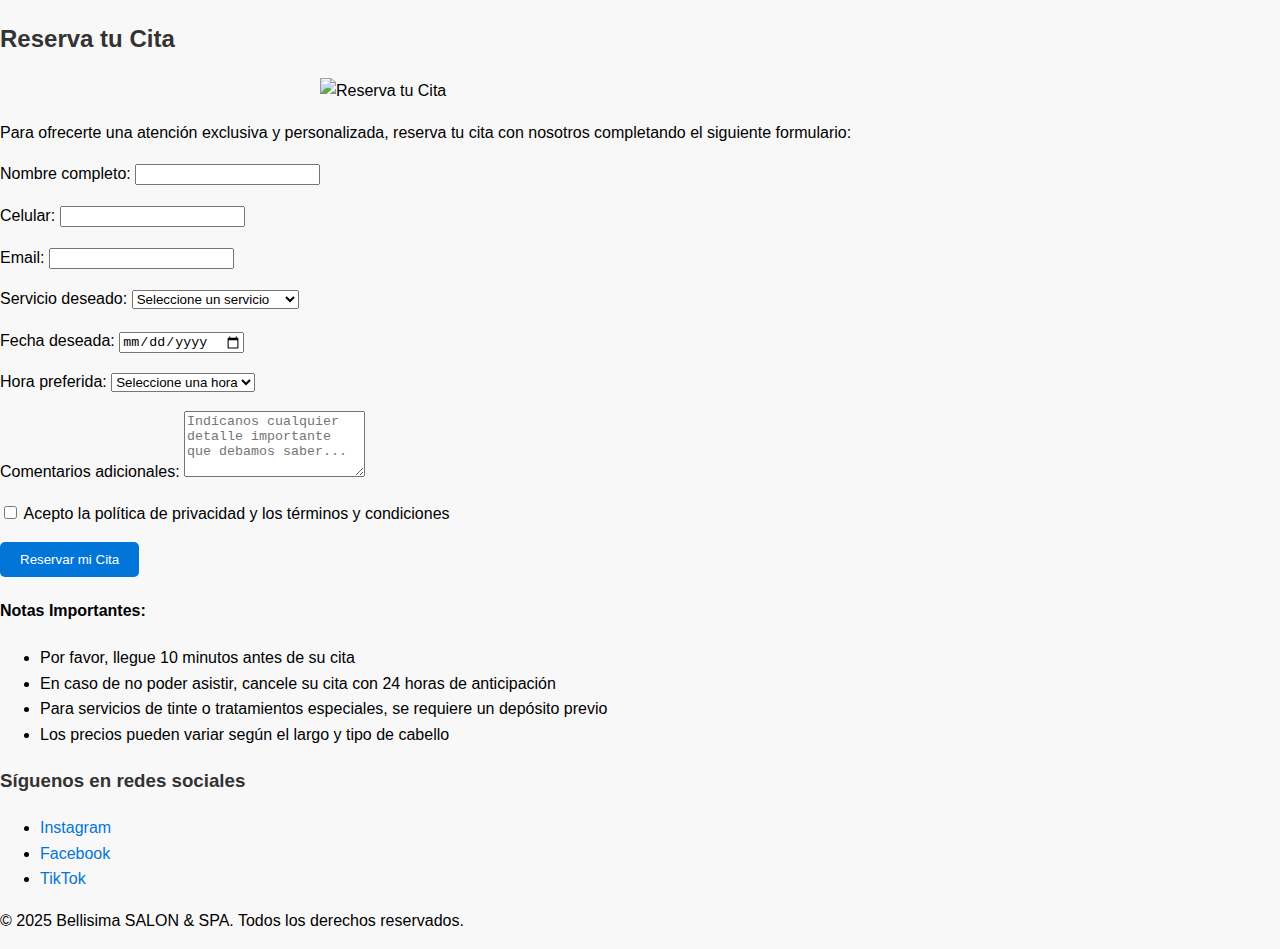
==== citas.html @ 860e4c77 "Ajustes" ====
<!DOCTYPE html>
<html lang="es">
<head>
    <meta charset="UTF-8">
    <meta name="viewport" content="width=device-width, initial-scale=1.0">
    <title>Reserva tu Cita - Bellisima SALON & SPA</title>
    <link rel="stylesheet" href="styles/style.css">
</head>
<body>
    <button onclick="topFunction()" id="topButton">&#8679; Volver al inicio</button>
    <h2>Reserva tu Cita</h2>

    <img src="/images/reservar_detalle.jpg" alt="Reserva tu Cita">
    <p>Para ofrecerte una atención exclusiva y personalizada, reserva tu cita con nosotros completando el siguiente formulario:</p>
    <form>
        <p>
            <label for="nombre">Nombre completo:</label>
            <input type="text" id="nombre" name="nombre" required>
        </p>

        <p>
            <label for="telefono">Celular:</label>
            <input type="tel" id="telefono" name="telefono" required>
        </p>

        <p>
            <label for="email">Email:</label>
            <input type="email" id="email" name="email" required>
        </p>
        <p>
            <label for="servicio">Servicio deseado:</label>
            <select id="servicio" name="servicio" required>
                <option value="">Seleccione un servicio</option>
                <optgroup label="Servicios de Peluquería">
                    <option value="corte">Corte de cabello</option>
                    <option value="tinte">Tinte</option>
                    <option value="peinado">Peinado</option>
                    <option value="tratamiento">Tratamiento capilar</option>
                </optgroup>
                <optgroup label="Tratamientos Faciales">
                    <option value="limpieza">Limpieza facial</option>
                    <option value="antiedad">Tratamiento anti-edad</option>
                    <option value="hidratacion">Hidratación</option>
                </optgroup>
                <optgroup label="Servicios de Belleza">
                    <option value="manicure">Manicure</option>
                    <option value="pedicure">Pedicure</option>
                    <option value="maquillaje">Maquillaje</option>
                    <option value="depilacion">Depilación</option>
                </optgroup>
                <optgroup label="Paquetes Especiales">
                    <option value="dia-spa">Día de Spa</option>
                    <option value="novia">Paquete Novia</option>
                </optgroup>
            </select>
        </p>

        <p>
            <label for="fecha">Fecha deseada:</label>
            <input type="date" id="fecha" name="fecha" required>
        </p>

        <p>
            <label for="hora">Hora preferida:</label>
            <select id="hora" name="hora" required>
                <option value="">Seleccione una hora</option>
                <option value="09:00">09:00</option>
                <option value="10:00">10:00</option>
                <option value="11:00">11:00</option>
                <option value="12:00">12:00</option>
                <option value="13:00">13:00</option>
                <option value="14:00">14:00</option>
                <option value="15:00">15:00</option>
                <option value="16:00">16:00</option>
                <option value="17:00">17:00</option>
                <option value="18:00">18:00</option>
                <option value="19:00">19:00</option>
            </select>
        </p>

        <p>
            <label for="mensaje">Comentarios adicionales:</label>
            <textarea id="mensaje" name="mensaje" rows="4" placeholder="Indícanos cualquier detalle importante que debamos saber...""></textarea>
        </p>

        <p>
            <input type="checkbox" id="acepto" name="acepto" required>
            <label for="acepto">Acepto la política de privacidad y los términos y condiciones</label>
        </p>

        <p>
            <button type="submit">Reservar mi Cita</button>
        </p>
    </form>

    <article class="notas-importantes">
        <h4>Notas Importantes:</h4>
        <ul>
            <li>Por favor, llegue 10 minutos antes de su cita</li>
            <li>En caso de no poder asistir, cancele su cita con 24 horas de anticipación</li>
            <li>Para servicios de tinte o tratamientos especiales, se requiere un depósito previo</li>
            <li>Los precios pueden variar según el largo y tipo de cabello</li>
        </ul>
    </article>
    <footer>
        <h3>Síguenos en redes sociales</h3>
        <ul>
            <li><a href="#">Instagram</a></li>
            <li><a href="#">Facebook</a></li>
            <li><a href="#">TikTok</a></li>
        </ul>
        <p>&copy; 2025 Bellisima SALON & SPA. Todos los derechos reservados.</p>
    </footer>

    <script>
        // Función para volver al inicio
        var topButton = document.getElementById("topButton");

        window.onscroll = function() {scrollFunction()};

        function scrollFunction() {
            if (document.body.scrollTop > 500 || document.documentElement.scrollTop > 500) {
                topButton.style.display = "block";
            } else {
                topButton.style.display = "none";
            }
        }

        function topFunction() {
            document.body.scrollTop = 0;
            document.documentElement.scrollTop = 0;
        }
    </script>
</body>
</html>
---- styles/style.css ----
/* Estilos básicos */
body {
    font-family: Arial, sans-serif;
    line-height: 1.6;
    margin: 0;
    padding: 0;
    background: #f8f8f8;
}

h1, h2, h3 {
    color: #333;
}

a {
    color: #0275d8;
    text-decoration: none;
}

a:hover {
    text-decoration: underline;
}

nav ul {
    list-style: none;
    padding: 0;
    margin: 0;
    display: flex;
    justify-content: space-around;
    background: #333;
    color: #fff;
}

nav ul li {
    padding: 10px;
}

nav ul li a {
    color: #fff;
}

/* Estilos para las secciones */
section {
    padding: 20px;
    margin: 20px 0;
    background: #fff;
    border-radius: 8px;
}

/* Estilos para las imágenes */
section img {
    width: 100%;
    height: auto;
    border-radius: 8px;
    display: block;
    margin-left: auto;
    margin-right: auto;
}

/* Estilos para botones */
button {
    background: #0275d8;
    color: #fff;
    border: none;
    padding: 10px 20px;
    border-radius: 5px;
    cursor: pointer;
}

button:hover {
    background: #025aa5;
}

/* Botón para volver al inicio */
#topButton {
    display: none;
    position: fixed;
    bottom: 30px;
    right: 30px;
    z-index: 99;
    font-size: 18px;
    border: none;
    outline: none;
    background-color: #333;
    color: white;
    cursor: pointer;
    padding: 15px;
    border-radius: 4px;
}

.carousel img {
    max-width: 800px; 
    width: 100%;
    height: auto;
    display: block;
    margin-left: auto;
    margin-right: auto;
}


img {
    max-width: 50%;
    height: auto;
    height: auto;
    display: block;
    margin-left: auto;
    margin-right: auto;
}


/* Responsivo */
@media (max-width: 768px) {
    nav ul {
        flex-direction: column;
        text-align: center;
    }

    section {
        padding: 10px;
    }

    .img-pequena {
        width: 100%; 
        max-width: 300px; 
        height: auto;
        display: block;
        margin-left: auto;
        margin-right: auto;
    }    
    .img-mediana {
        width: 100%; 
        max-width: 500px; 
        height: auto;
        display: block;
        margin-left: auto;
        margin-right: auto;
    }
    
    .img-grande {
        width: 100%; 
        max-width: 800px; 
        display: block;
        margin-left: auto;
        margin-right: auto;
    }
    
}
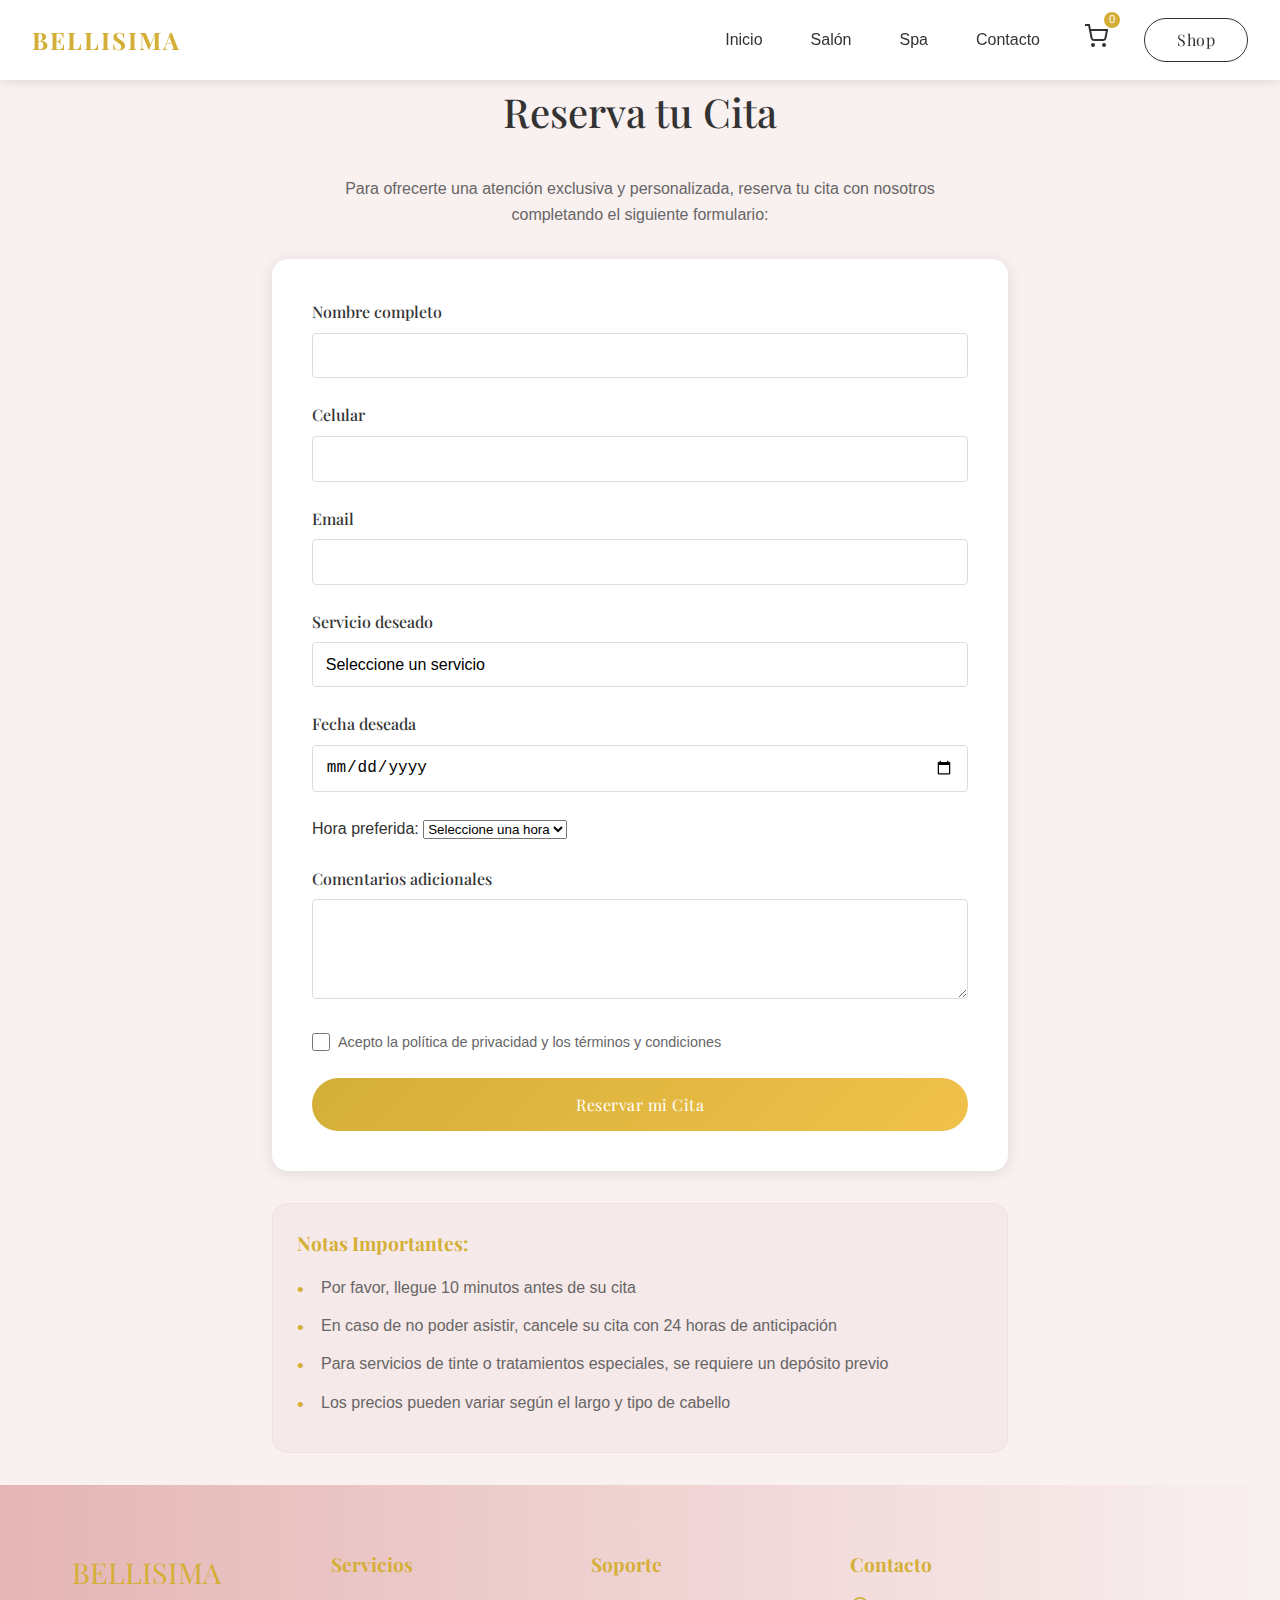
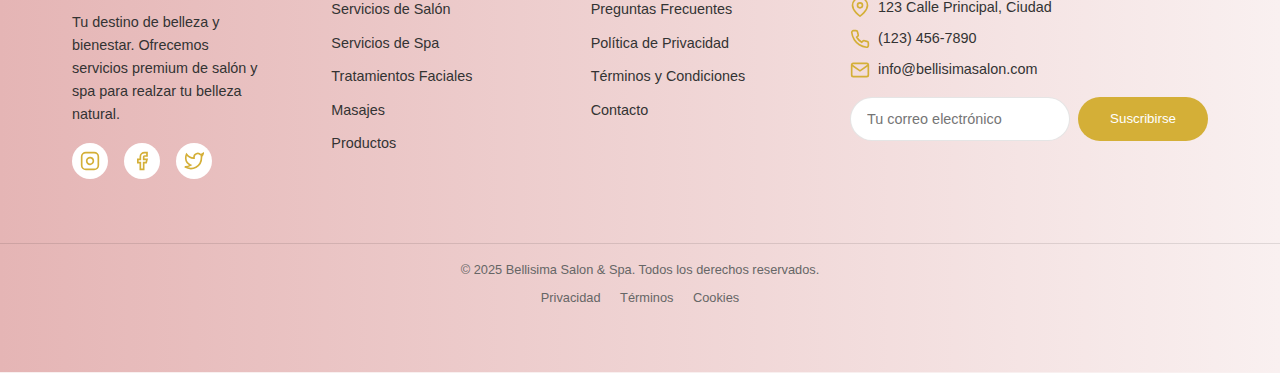
==== commit b354c00f: "Actualizacion y Estilos" ====
--- a/citas.html
+++ b/citas.html
@@ -1,135 +1,319 @@
 <!DOCTYPE html>
 <html lang="es">
 <head>
+    <!-- Meta tags básicos -->
     <meta charset="UTF-8">
     <meta name="viewport" content="width=device-width, initial-scale=1.0">
+    <meta name="description" content="Bellisima Salon & Spa - Reserva tu cita para servicios de belleza y spa">
+    <meta name="keywords" content="reserva cita, salon belleza, spa, peluquería, tratamientos">
+    <meta name="author" content="Bellisima Salon & Spa">
+    
     <title>Reserva tu Cita - Bellisima SALON & SPA</title>
-    <link rel="stylesheet" href="styles/style.css">
+    
+    <!-- Precargar fuentes -->
+    <link rel="preconnect" href="https://fonts.googleapis.com">
+    <link rel="preconnect" href="https://fonts.gstatic.com" crossorigin>
+    <link href="https://fonts.googleapis.com/css2?family=Playfair+Display:wght@400;500;700&display=swap" rel="stylesheet">
+    
+    <!-- Favicon -->
+    <link rel="icon" type="image/png" sizes="32x32" href="../assets/images/favicon-32x32.png">
+    <link rel="icon" type="image/png" sizes="16x16" href="../assets/images/favicon-16x16.png">
+    
+    <!-- Estilos CSS en orden de especificidad -->
+    <link rel="stylesheet" href="../css/main.css">
+    <link rel="stylesheet" href="../css/components/navigation.css">
+    <link rel="stylesheet" href="../css/components/buttons.css">
+    <link rel="stylesheet" href="../css/components/cards.css">
+    <link rel="stylesheet" href="../css/components/footer.css">
+    <link rel="stylesheet" href="../css/pages/citas.css">
+    
+    <!-- Open Graph tags -->
+    <meta property="og:title" content="Reserva tu Cita - Bellisima SALON & SPA">
+    <meta property="og:description" content="Agenda tu cita en nuestro salón y spa">
+    <meta property="og:image" content="../assets/images/og-image.jpg">
+    <meta property="og:url" content="https://bellisimasalon.com/citas">
 </head>
+
 <body>
-    <button onclick="topFunction()" id="topButton">&#8679; Volver al inicio</button>
-    <h2>Reserva tu Cita</h2>
-
-    <img src="/images/reservar_detalle.jpg" alt="Reserva tu Cita">
-    <p>Para ofrecerte una atención exclusiva y personalizada, reserva tu cita con nosotros completando el siguiente formulario:</p>
-    <form>
-        <p>
-            <label for="nombre">Nombre completo:</label>
-            <input type="text" id="nombre" name="nombre" required>
+    <!-- Header y Navegación -->
+    <header>
+        <nav aria-label="Navegación principal">
+            <a href="/" class="logo" aria-label="Bellisima - Ir al inicio">BELLISIMA</a>
+            
+            <!-- Navegación Desktop -->
+            <div class="desktop-nav">
+                <div class="nav-links">
+                    <a href="inicio.html" aria-current="page">Inicio</a>
+                    <a href="salon.html">Salón</a>
+                    <a href="spa.html">Spa</a>
+                    <a href="contacto.html">Contacto</a>
+                </div>
+                
+                <!-- Carrito -->
+                <div class="cart-icon" role="button" aria-label="Carrito de compras">
+                    <svg width="24" height="24" viewBox="0 0 24 24" fill="none" stroke="currentColor" stroke-width="2" aria-hidden="true">
+                        <path d="M9 20a1 1 0 1 0 0 2 1 1 0 0 0 0-2zM20 20a1 1 0 1 0 0 2 1 1 0 0 0 0-2z"></path>
+                        <path d="M1 1h4l2.68 13.39a2 2 0 0 0 2 1.61h9.72a2 2 0 0 0 2-1.61L23 6H6"></path>
+                    </svg>
+                    <span class="cart-badge" aria-label="Cantidad de items en el carrito">0</span>
+                </div>
+                <a href="#" class="shop-button">Shop</a>
+            </div>
+
+            <!-- Navegación Mobile -->
+            <div class="cart-container">
+                <div class="cart-icon" role="button" aria-label="Carrito de compras móvil">
+                    <svg width="24" height="24" viewBox="0 0 24 24" fill="none" stroke="currentColor" stroke-width="2" aria-hidden="true">
+                        <path d="M9 20a1 1 0 1 0 0 2 1 1 0 0 0 0-2zM20 20a1 1 0 1 0 0 2 1 1 0 0 0 0-2z"></path>
+                        <path d="M1 1h4l2.68 13.39a2 2 0 0 0 2 1.61h9.72a2 2 0 0 0 2-1.61L23 6H6"></path>
+                    </svg>
+                    <span class="cart-badge" aria-label="Cantidad de items en el carrito móvil">0</span>
+                </div>
+                <button class="menu-toggle" aria-label="Abrir menú de navegación">
+                    <svg width="24" height="24" viewBox="0 0 24 24" fill="none" stroke="currentColor" stroke-width="2" aria-hidden="true">
+                        <line x1="3" y1="12" x2="21" y2="12"></line>
+                        <line x1="3" y1="6" x2="21" y2="6"></line>
+                        <line x1="3" y1="18" x2="21" y2="18"></line>
+                    </svg>
+                </button>
+            </div>
+        </nav>
+    </header>
+        <!-- Menú lateral móvil -->
+        <aside class="sidebar" aria-label="Menú móvil">
+            <div class="sidebar-header">
+                <a href="/" class="logo" aria-label="Bellisima - Ir al inicio">BELLISIMA</a>
+                <button class="close-button" aria-label="Cerrar menú">×</button>
+            </div>
+            <div class="sidebar-links">
+                <a href="inicio.html" class="active">Inicio</a>
+                <a href="salon.html">Salón</a>
+                <a href="spa.html">Spa</a>
+                <a href="contacto.html">Contacto</a>
+                <a href="#" class="shop-button">Shop</a>
+            </div>
+            <div class="legal-links">
+                <a href="#" rel="nofollow">Términos y condiciones</a>
+                <a href="#" rel="nofollow">Política de privacidad</a>
+            </div>
+        </aside>
+    
+        <!-- Overlay para menú móvil -->
+        <div class="overlay" aria-hidden="true"></div>
+    
+        <!-- Main Content -->
+
+    <div class="container">
+        <h2 class="page-title">Reserva tu Cita</h2>
+        <p class="form-description">
+            Para ofrecerte una atención exclusiva y personalizada, reserva tu cita con nosotros 
+            completando el siguiente formulario:
         </p>
-
-        <p>
-            <label for="telefono">Celular:</label>
-            <input type="tel" id="telefono" name="telefono" required>
-        </p>
-
-        <p>
-            <label for="email">Email:</label>
-            <input type="email" id="email" name="email" required>
-        </p>
-        <p>
-            <label for="servicio">Servicio deseado:</label>
-            <select id="servicio" name="servicio" required>
-                <option value="">Seleccione un servicio</option>
-                <optgroup label="Servicios de Peluquería">
-                    <option value="corte">Corte de cabello</option>
-                    <option value="tinte">Tinte</option>
-                    <option value="peinado">Peinado</option>
-                    <option value="tratamiento">Tratamiento capilar</option>
-                </optgroup>
-                <optgroup label="Tratamientos Faciales">
-                    <option value="limpieza">Limpieza facial</option>
-                    <option value="antiedad">Tratamiento anti-edad</option>
-                    <option value="hidratacion">Hidratación</option>
-                </optgroup>
-                <optgroup label="Servicios de Belleza">
-                    <option value="manicure">Manicure</option>
-                    <option value="pedicure">Pedicure</option>
-                    <option value="maquillaje">Maquillaje</option>
-                    <option value="depilacion">Depilación</option>
-                </optgroup>
-                <optgroup label="Paquetes Especiales">
-                    <option value="dia-spa">Día de Spa</option>
-                    <option value="novia">Paquete Novia</option>
-                </optgroup>
-            </select>
-        </p>
-
-        <p>
-            <label for="fecha">Fecha deseada:</label>
-            <input type="date" id="fecha" name="fecha" required>
-        </p>
-
-        <p>
-            <label for="hora">Hora preferida:</label>
-            <select id="hora" name="hora" required>
-                <option value="">Seleccione una hora</option>
-                <option value="09:00">09:00</option>
-                <option value="10:00">10:00</option>
-                <option value="11:00">11:00</option>
-                <option value="12:00">12:00</option>
-                <option value="13:00">13:00</option>
-                <option value="14:00">14:00</option>
-                <option value="15:00">15:00</option>
-                <option value="16:00">16:00</option>
-                <option value="17:00">17:00</option>
-                <option value="18:00">18:00</option>
-                <option value="19:00">19:00</option>
-            </select>
-        </p>
-
-        <p>
-            <label for="mensaje">Comentarios adicionales:</label>
-            <textarea id="mensaje" name="mensaje" rows="4" placeholder="Indícanos cualquier detalle importante que debamos saber...""></textarea>
-        </p>
-
-        <p>
-            <input type="checkbox" id="acepto" name="acepto" required>
-            <label for="acepto">Acepto la política de privacidad y los términos y condiciones</label>
-        </p>
-
-        <p>
-            <button type="submit">Reservar mi Cita</button>
-        </p>
-    </form>
-
-    <article class="notas-importantes">
-        <h4>Notas Importantes:</h4>
-        <ul>
-            <li>Por favor, llegue 10 minutos antes de su cita</li>
-            <li>En caso de no poder asistir, cancele su cita con 24 horas de anticipación</li>
-            <li>Para servicios de tinte o tratamientos especiales, se requiere un depósito previo</li>
-            <li>Los precios pueden variar según el largo y tipo de cabello</li>
-        </ul>
-    </article>
-    <footer>
-        <h3>Síguenos en redes sociales</h3>
-        <ul>
-            <li><a href="#">Instagram</a></li>
-            <li><a href="#">Facebook</a></li>
-            <li><a href="#">TikTok</a></li>
-        </ul>
-        <p>&copy; 2025 Bellisima SALON & SPA. Todos los derechos reservados.</p>
+        
+        <form class="appointment-form">
+            <div class="form-group">
+                <label class="form-label" for="nombre">Nombre completo</label>
+                <input class="form-input" type="text" id="nombre" name="nombre" required>
+            </div>
+    
+            <div class="form-group">
+                <label class="form-label" for="telefono">Celular</label>
+                <input class="form-input" type="tel" id="telefono" name="telefono" required>
+            </div>
+    
+            <div class="form-group">
+                <label class="form-label" for="email">Email</label>
+                <input class="form-input" type="email" id="email" name="email" required>
+            </div>
+    
+            <div class="form-group">
+                <label class="form-label" for="servicio">Servicio deseado</label>
+                <select class="form-select" id="servicio" name="servicio" required>
+                    <option value="">Seleccione un servicio</option>
+                    <optgroup label="Servicios de Peluquería">
+                        <option value="corte">Corte de cabello</option>
+                        <option value="tinte">Tinte</option>
+                        <option value="peinado">Peinado</option>
+                        <option value="tratamiento">Tratamiento capilar</option>
+                    </optgroup>
+                    <optgroup label="Tratamientos Faciales">
+                        <option value="limpieza">Limpieza facial</option>
+                        <option value="antiedad">Tratamiento anti-edad</option>
+                        <option value="hidratacion">Hidratación</option>
+                    </optgroup>
+                    <optgroup label="Servicios de Belleza">
+                        <option value="manicure">Manicure</option>
+                        <option value="pedicure">Pedicure</option>
+                        <option value="maquillaje">Maquillaje</option>
+                        <option value="depilacion">Depilación</option>
+                    </optgroup>
+                    <optgroup label="Paquetes Especiales">
+                        <option value="dia-spa">Día de Spa</option>
+                        <option value="novia">Paquete Novia</option>
+                    </optgroup>
+                </select>
+            </div>
+
+            <div class="form-group">
+                <label class="form-label" for="fecha">Fecha deseada</label>
+                <input class="form-input" type="date" id="fecha" name="fecha" required>
+            </div>
+
+            <div class="form-group">
+                <label for="hora">Hora preferida:</label>
+                <select id="hora" name="hora" required>
+                    <option value="">Seleccione una hora</option>
+                    <option value="09:00">09:00</option>
+                    <option value="10:00">10:00</option>
+                    <option value="11:00">11:00</option>
+                    <option value="12:00">12:00</option>
+                    <option value="13:00">13:00</option>
+                    <option value="14:00">14:00</option>
+                    <option value="15:00">15:00</option>
+                    <option value="16:00">16:00</option>
+                    <option value="17:00">17:00</option>
+                    <option value="18:00">18:00</option>
+                    <option value="19:00">19:00</option>
+                </select>
+            </div>
+
+            <div class="form-group">
+                <label class="form-label" for="mensaje">Comentarios adicionales</label>
+                <textarea class="form-input form-textarea" id="mensaje" name="mensaje" 
+                          placeholder="Indícanos cualquier detalle importante que debamos saber...">
+                </textarea>
+            </div>
+    
+            <div class="form-group">
+                <label class="checkbox-label">
+                    <input class="form-checkbox" type="checkbox" id="acepto" name="acepto" required>
+                    Acepto la política de privacidad y los términos y condiciones
+                </label>
+            </div>
+    
+            <button type="submit" class="submit-button">Reservar mi Cita</button>
+        </form>
+    
+        <div class="notas-importantes">
+            <h4>Notas Importantes:</h4>
+            <ul>
+                <li>Por favor, llegue 10 minutos antes de su cita</li>
+                <li>En caso de no poder asistir, cancele su cita con 24 horas de anticipación</li>
+                <li>Para servicios de tinte o tratamientos especiales, se requiere un depósito previo</li>
+                <li>Los precios pueden variar según el largo y tipo de cabello</li>
+            </ul>
+        </div>
+    </div>
+    
+
+    <!-- Footer -->
+    <footer class="footer">
+        <div class="footer-container">
+            <!-- Sección de marca -->
+            <div class="footer-brand">
+                <a href="/" class="footer-logo">BELLISIMA</a>
+                <p class="footer-description">
+                    Tu destino de belleza y bienestar. Ofrecemos servicios premium de salón y spa para realzar tu belleza natural.
+                </p>
+                <div class="social-links">
+                    <a href="#" class="social-link" aria-label="Síguenos en Instagram">
+                        <svg width="20" height="20" viewBox="0 0 24 24" fill="none" stroke="currentColor" stroke-width="2">
+                            <rect x="2" y="2" width="20" height="20" rx="5" ry="5"></rect>
+                            <path d="M16 11.37A4 4 0 1 1 12.63 8 4 4 0 0 1 16 11.37z"></path>
+                            <line x1="17.5" y1="6.5" x2="17.51" y2="6.5"></line>
+                        </svg>
+                    </a>
+                    <a href="#" class="social-link" aria-label="Síguenos en Facebook">
+                        <svg width="20" height="20" viewBox="0 0 24 24" fill="none" stroke="currentColor" stroke-width="2">
+                            <path d="M18 2h-3a5 5 0 0 0-5 5v3H7v4h3v8h4v-8h3l1-4h-4V7a1 1 0 0 1 1-1h3z"></path>
+                        </svg>
+                    </a>
+                    <a href="#" class="social-link" aria-label="Síguenos en Twitter">
+                        <svg width="20" height="20" viewBox="0 0 24 24" fill="none" stroke="currentColor" stroke-width="2">
+                            <path d="M23 3a10.9 10.9 0 0 1-3.14 1.53 4.48 4.48 0 0 0-7.86 3v1A10.66 10.66 0 0 1 3 4s-4 9 5 13a11.64 11.64 0 0 1-7 2c9 5 20 0 20-11.5a4.5 4.5 0 0 0-.08-.83A7.72 7.72 0 0 0 23 3z"></path>
+                        </svg>
+                    </a>
+                </div>
+            </div>
+
+            <!-- Sección de servicios -->
+            <div class="footer-section">
+                <h3 class="footer-title">Servicios</h3>
+                <ul class="footer-links">
+                    <li><a href="#">Servicios de Salón</a></li>
+                    <li><a href="#">Servicios de Spa</a></li>
+                    <li><a href="#">Tratamientos Faciales</a></li>
+                    <li><a href="#">Masajes</a></li>
+                    <li><a href="#">Productos</a></li>
+                </ul>
+            </div>
+
+            <!-- Sección de soporte -->
+            <div class="footer-section">
+                <h3 class="footer-title">Soporte</h3>
+                <ul class="footer-links">
+                    <li><a href="#">Preguntas Frecuentes</a></li>
+                    <li><a href="#">Política de Privacidad</a></li>
+                    <li><a href="#">Términos y Condiciones</a></li>
+                    <li><a href="#">Contacto</a></li>
+                </ul>
+            </div>
+
+            <!-- Sección de contacto -->
+            <div class="footer-section">
+                <h3 class="footer-title">Contacto</h3>
+                <ul class="contact-info">
+                    <li>
+                        <svg width="20" height="20" viewBox="0 0 24 24" fill="none" stroke="currentColor" stroke-width="2">
+                            <path d="M21 10c0 7-9 13-9 13s-9-6-9-13a9 9 0 0 1 18 0z"></path>
+                            <circle cx="12" cy="10" r="3"></circle>
+                        </svg>
+                        123 Calle Principal, Ciudad
+                    </li>
+                    <li>
+                        <svg width="20" height="20" viewBox="0 0 24 24" fill="none" stroke="currentColor" stroke-width="2">
+                            <path d="M22 16.92v3a2 2 0 0 1-2.18 2 19.79 19.79 0 0 1-8.63-3.07 19.5 19.5 0 0 1-6-6 19.79 19.79 0 0 1-3.07-8.67A2 2 0 0 1 4.11 2h3a2 2 0 0 1 2 1.72 12.84 12.84 0 0 0 .7 2.81 2 2 0 0 1-.45 2.11L8.09 9.91a16 16 0 0 0 6 6l1.27-1.27a2 2 0 0 1 2.11-.45 12.84 12.84 0 0 0 2.81.7A2 2 0 0 1 22 16.92z"></path>
+                        </svg>
+                        (123) 456-7890
+                    </li>
+                    <li>
+                        <svg width="20" height="20" viewBox="0 0 24 24" fill="none" stroke="currentColor" stroke-width="2">
+                            <path d="M4 4h16c1.1 0 2 .9 2 2v12c0 1.1-.9 2-2 2H4c-1.1 0-2-.9-2-2V6c0-1.1.9-2 2-2z"></path>
+                            <polyline points="22,6 12,13 2,6"></polyline>
+                        </svg>
+                        info@bellisimasalon.com
+                    </li>
+                </ul>
+                
+                <!-- Newsletter -->
+                <div class="newsletter-form">
+                    <input type="email" class="newsletter-input" placeholder="Tu correo electrónico">
+                    <button class="newsletter-button">Suscribirse</button>
+                </div>
+            </div>
+        </div>
+
+        <!-- Footer inferior -->
+        <div class="footer-bottom">
+            <p>&copy; 2025 Bellisima Salon & Spa. Todos los derechos reservados.</p>
+            <div class="footer-bottom-links">
+                <a href="#">Privacidad</a>
+                <a href="#">Términos</a>
+                <a href="#">Cookies</a>
+            </div>
+        </div>
     </footer>
-
+    <!-- Script principal -->
+    <script src="js/main.js" defer></script>
+
+    <!-- Script de Google Analytics (opcional) -->
+    <script async src="https://www.googletagmanager.com/gtag/js?id=G-XXXXXXXXXX"></script>
     <script>
-        // Función para volver al inicio
-        var topButton = document.getElementById("topButton");
-
-        window.onscroll = function() {scrollFunction()};
-
-        function scrollFunction() {
-            if (document.body.scrollTop > 500 || document.documentElement.scrollTop > 500) {
-                topButton.style.display = "block";
-            } else {
-                topButton.style.display = "none";
-            }
-        }
-
-        function topFunction() {
-            document.body.scrollTop = 0;
-            document.documentElement.scrollTop = 0;
-        }
+        window.dataLayer = window.dataLayer || [];
+        function gtag(){dataLayer.push(arguments);}
+        gtag('js', new Date());
+        gtag('config', 'G-XXXXXXXXXX');
     </script>
+
 </body>
-</html>
+</html>--- a/css/main.css
+++ b/css/main.css
@@ -0,0 +1,304 @@
+/* ==========================================================================
+   Variables globales y configuración base
+   ========================================================================== */
+
+/* Define las variables CSS globales */
+:root {
+    /* Paleta de colores basada en el logo */
+    --color-primary: #E5B5B5;    /* Rosa principal */
+    --color-secondary: #D4AF37;  /* Dorado */
+    --color-background: #F9F0F0; /* Fondo rosa suave */
+    --color-text: #333333;       /* Texto principal */
+    --color-text-light: #666666; /* Texto secundario */
+    --color-white: #FFFFFF;      /* Blanco */
+    
+    /* Espaciado */
+    --spacing-xs: 0.25rem; /* Espaciado extra pequeño */
+    --spacing-sm: 0.5rem;  /* Espaciado pequeño */
+    --spacing-md: 1rem;    /* Espaciado medio */
+    --spacing-lg: 2rem;    /* Espaciado grande */
+    --spacing-xl: 4rem;    /* Espaciado extra grande */
+
+    /* Sombras */
+    --shadow-sm: 0 2px 4px rgba(0, 0, 0, 0.1); /* Sombra pequeña */
+    --shadow-md: 0 4px 8px rgba(0, 0, 0, 0.12); /* Sombra media */
+    --shadow-lg: 0 8px 16px rgba(0, 0, 0, 0.15); /* Sombra grande */
+
+    /* Bordes */
+    --border-radius-sm: 4px; /* Radio de borde pequeño */
+    --border-radius-md: 8px; /* Radio de borde medio */
+    --border-radius-lg: 16px; /* Radio de borde grande */
+    --border-radius-full: 9999px; /* Radio de borde circular */
+}
+
+/* Reset y estilos base */
+* {
+    margin: 0; /* Elimina los márgenes por defecto */
+    padding: 0; /* Elimina el padding por defecto */
+    box-sizing: border-box; /* Incluye el padding y el borde en el tamaño del elemento */
+}
+
+html {
+    font-size: 16px; /* Tamaño de fuente base */
+    scroll-behavior: smooth; /* Desplazamiento suave */
+}
+
+body {
+    font-family: 'Playfair Display', serif; /* Fuente principal */
+    color: var(--color-text); /* Color de texto principal */
+    line-height: 1.6; /* Altura de línea */
+    background-color: var(--color-background); /* Color de fondo */
+    overflow-x: hidden; /* Oculta el desbordamiento horizontal */
+}
+
+/* ==========================================================================
+   Componentes de Navegación
+   ========================================================================== */
+
+/* Barra de navegación principal */
+.main-nav {
+    position: fixed; /* Fija la barra de navegación */
+    width: 100%; /* Ancho completo */
+    padding: var(--spacing-md) var(--spacing-lg); /* Espaciado interno */
+    background: rgba(255, 255, 255, 0.95); /* Fondo semi-transparente */
+    backdrop-filter: blur(10px); /* Efecto de desenfoque */
+    z-index: 1000; /* Asegura que esté por encima de otros elementos */
+    transition: transform 0.3s ease; /* Transición suave */
+}
+
+/* Estilos para el logo en la barra de navegación */
+.main-nav .logo {
+    font-size: 1.5rem; /* Tamaño de fuente */
+    font-weight: 700; /* Grosor de la fuente */
+    color: var(--color-secondary); /* Color del texto */
+    text-decoration: none; /* Sin subrayado */
+    letter-spacing: 2px; /* Espaciado entre letras */
+    transition: color 0.3s ease; /* Transición suave */
+}
+
+/* Cambia el color del logo al hacer hover */
+.main-nav .logo:hover {
+    color: var(--color-primary); /* Color rosa al hacer hover */
+}
+
+/* Estilos para los enlaces de navegación */
+.main-nav .nav-links a {
+    color: var(--color-text); /* Color de texto */
+    text-decoration: none; /* Sin subrayado */
+    font-weight: 500; /* Grosor de la fuente */
+    transition: color 0.3s ease; /* Transición suave */
+}
+
+/* Cambia el color de los enlaces al hacer hover */
+.main-nav .nav-links a:hover {
+    color: var(--color-secondary); /* Color dorado al hacer hover */
+}
+
+/* ==========================================================================
+   Componentes de Botones
+   ========================================================================== */
+
+/* Botón de acción principal */
+.action-button {
+    background: linear-gradient(135deg, var(--color-secondary), #F0C14B); /* Fondo con gradiente */
+    color: var(--color-white); /* Color del texto */
+    padding: 0.8rem 2rem; /* Espaciado interno */
+    border-radius: var(--border-radius-full); /* Bordes redondeados */
+    text-decoration: none; /* Sin subrayado */
+    font-weight: 500; /* Grosor de la fuente */
+    transition: transform 0.3s ease, box-shadow 0.3s ease; /* Transición suave */
+    border: none; /* Sin borde */
+    cursor: pointer; /* Cursor de puntero */
+    text-align: center; /* Centra el texto */
+    display: inline-block; /* Hace que el botón sea inline-block */
+}
+
+/* Efecto de levantar el botón al hacer hover */
+.action-button:hover {
+    transform: translateY(-2px); /* Levanta el botón */
+    box-shadow: var(--shadow-md); /* Añade sombra */
+}
+
+/* Botón secundario (shop) */
+.shop-button {
+    border: 1.5px solid var(--color-text); /* Borde */
+    padding: 0.5rem 2rem; /* Espaciado interno */
+    border-radius: var(--border-radius-full); /* Bordes redondeados */
+    text-decoration: none; /* Sin subrayado */
+    color: var(--color-text); /* Color del texto */
+    transition: all 0.3s ease; /* Transición suave */
+}
+
+/* Cambia el fondo y el color del texto al hacer hover */
+.shop-button:hover {
+    background: var(--color-text); /* Fondo oscuro */
+    color: var(--color-white); /* Texto blanco */
+}
+
+/* ==========================================================================
+   Hero Section
+   ========================================================================== */
+
+/* Sección hero con video de fondo */
+.hero {
+    width: 100%; /* Ancho completo */
+    height: 100vh; /* Altura completa de la ventana */
+    position: relative; /* Posición relativa */
+    overflow: hidden; /* Oculta el desbordamiento */
+    background: linear-gradient(
+        rgba(229, 181, 181, 0.3), /* Gradiente con transparencia */
+        rgba(212, 175, 55, 0.3)
+    );
+    display: flex; /* Usar flexbox para centrar */
+    justify-content: center; /* Centrar horizontalmente */
+    align-items: center; /* Centrar verticalmente */
+    text-align: center; /* Centrar el texto */
+}
+/* Video de fondo */
+.hero video {
+    position: absolute; /* Posición absoluta para el video */
+    top: 0;
+    left: 0;
+    width: 100%; /* Ancho completo */
+    height: 100%; /* Altura completa */
+    object-fit: cover; /* Cubrir todo el espacio */
+    z-index: 1; /* Asegurar que el video esté detrás del contenido */
+}
+
+/* Contenido del hero */
+.hero-content {
+    position: relative; /* Posición relativa para el contenido */
+    z-index: 2; /* Asegurar que el contenido esté sobre el video */
+}
+
+.hero-title {
+    color: white; /* Color del texto */
+    font-size: 2.5rem; /* Tamaño del texto */
+    margin-bottom: 20px; /* Espacio debajo del título */
+}
+
+/* Cambia la dirección de los botones a columna */
+.action-buttons {
+    display: flex;
+    flex-direction: column;
+    justify-content: center;
+    gap: 10px;
+}
+
+.action-button {
+    padding: 10px 20px; /* Espaciado interno */
+    background-color: rgba(255, 255, 255, 0.8); /* Fondo semi-transparente */
+    color: #333; /* Color del texto */
+    text-decoration: none; /* Sin subrayado */
+    border-radius: 5px; /* Bordes redondeados */
+    transition: background-color 0.3s ease; /* Transición suave */
+}
+
+.action-button:hover {
+    background-color: rgba(255, 255, 255, 1); /* Fondo más opaco al pasar el mouse */
+}
+/* ==========================================================================
+   Responsive Design
+   ========================================================================== */
+
+/* Ajustes para pantallas pequeñas (menos de 768px) */
+@media (max-width: 768px) {
+    .main-nav {
+        flex-direction: row; /* Dirección horizontal */
+        justify-content: space-between; /* Espacio entre elementos */
+    }
+
+    /* Oculta la navegación desktop en móviles */
+    .desktop-nav {
+        display: none;
+    }
+
+    /* Ajusta la posición del contenido del hero en móviles */
+    .hero-content {
+        right: 5%; /* Posición desde la derecha */
+        left: 5%; /* Posición desde la izquierda */
+    }
+
+    /* Reduce el tamaño del título en móviles */
+    .hero-title {
+        font-size: 2rem;
+    }
+
+    /* Cambia la dirección de los botones a columna en móviles */
+    .action-buttons {
+        display: flex;
+        flex-direction: column; /* Coloca los botones en vertical */
+        gap: 10px; /* Espacio entre botones */
+        margin-bottom: 10px;
+    }
+
+    /* Hace que los botones ocupen el ancho completo en móviles */
+    .action-button {
+        width: px;
+    }
+}
+
+/* ==========================================================================
+   Utilidades
+   ========================================================================== */
+
+/* Clase para ocultar elementos visualmente pero mantenerlos accesibles */
+.visually-hidden {
+    position: absolute; /* Posición absoluta */
+    width: 1px; /* Ancho mínimo */
+    height: 1px; /* Altura mínima */
+    padding: 0; /* Sin padding */
+    margin: -1px; /* Margen negativo */
+    overflow: hidden; /* Oculta el desbordamiento */
+    clip: rect(0, 0, 0, 0); /* Recorta el contenido */
+    border: 0; /* Sin borde */
+}
+
+/* ==========================================================================
+   Layout Base - Estilos compartidos entre páginas
+   ========================================================================== */
+
+/* Reseteo básico */
+* {
+    margin: 0; /* Elimina los márgenes por defecto */
+    padding: 0; /* Elimina el padding por defecto */
+    box-sizing: border-box; /* Incluye el padding y el borde en el tamaño del elemento */
+}
+
+body {
+    font-family: -apple-system, BlinkMacSystemFont, 'Segoe UI', Roboto, Oxygen, Ubuntu, Cantarell, sans-serif; /* Fuente alternativa */
+}
+
+/* Layout principal sin hero */
+.page-wrapper {
+    padding-top: 80px; /* Espaciado superior para la barra de navegación */
+    min-height: 100vh; /* Altura mínima de la ventana */
+    background: var(--color-background); /* Color de fondo */
+}
+
+/* Navegación principal */
+nav {
+    position: fixed; /* Fija la barra de navegación */
+    top: 0; /* Posición desde arriba */
+    width: 100%; /* Ancho completo */
+    height: 80px; /* Altura de la barra de navegación */
+    padding: 1rem 2rem; /* Espaciado interno */
+    background: white; /* Fondo blanco */
+    display: flex; /* Flexbox para alinear elementos */
+    justify-content: space-between; /* Espacio entre elementos */
+    align-items: center; /* Centra verticalmente los elementos */
+    z-index: 1000; /* Asegura que esté por encima de otros elementos */
+    box-shadow: 0 2px 10px rgba(0,0,0,0.1); /* Sombra ligera */
+}
+
+/* Ajustes responsive para pantallas pequeñas */
+@media (max-width: 768px) {
+    .page-wrapper {
+        padding-top: 60px; /* Espaciado superior reducido para móviles */
+    }
+    
+    nav {
+        height: 60px; /* Altura reducida para móviles */
+        padding: 1rem; /* Espaciado interno reducido */
+    }
+}--- a/css/components/navigation.css
+++ b/css/components/navigation.css
@@ -0,0 +1,233 @@
+/* ==========================================================================
+   Estilos de Navegación Desktop
+   ========================================================================== */
+
+/* Navegación Principal */
+.main-nav {
+    position: fixed; /* Fija la barra de navegación */
+    width: 100%; /* Ancho completo */
+    padding: var(--spacing-md) var(--spacing-lg); /* Espaciado interno */
+    background: rgba(255, 255, 255, 0.95); /* Fondo semi-transparente */
+    backdrop-filter: blur(10px); /* Efecto de desenfoque */
+    -webkit-backdrop-filter: blur(10px); /* Soporte para Safari */
+    z-index: 1000; /* Asegura que esté por encima de otros elementos */
+    transition: transform 0.3s ease; /* Transición suave */
+    display: flex; /* Flexbox para alinear elementos */
+    justify-content: space-between; /* Espacio entre elementos */
+    align-items: center; /* Centra verticalmente los elementos */
+    box-shadow: var(--shadow-sm); /* Sombra ligera */
+}
+
+/* Logo */
+.logo {
+    font-family: 'Playfair Display', serif; /* Fuente específica */
+    font-size: 1.5rem; /* Tamaño de fuente */
+    font-weight: 700; /* Grosor de la fuente */
+    color: var(--color-secondary); /* Color del texto */
+    text-decoration: none; /* Sin subrayado */
+    letter-spacing: 2px; /* Espaciado entre letras */
+    transition: color 0.3s ease; /* Transición suave */
+}
+
+.logo:hover {
+    color: var(--color-primary); /* Cambia el color al hacer hover */
+}
+
+/* Desktop Navigation */
+.desktop-nav {
+    display: flex; /* Flexbox para alinear elementos */
+    align-items: center; /* Centra verticalmente los elementos */
+    gap: var(--spacing-lg); /* Espacio entre elementos */
+}
+
+.nav-links {
+    display: flex; /* Flexbox para alinear elementos */
+    gap: var(--spacing-lg); /* Espacio entre elementos */
+    align-items: center; /* Centra verticalmente los elementos */
+}
+
+.nav-links a {
+    color: var(--color-text); /* Color de texto */
+    text-decoration: none; /* Sin subrayado */
+    font-weight: 500; /* Grosor de la fuente */
+    transition: color 0.3s ease; /* Transición suave */
+    padding: var(--spacing-xs) var(--spacing-sm); /* Espaciado interno */
+    border-radius: var(--border-radius-sm); /* Bordes redondeados */
+}
+
+.nav-links a:hover {
+    color: var(--color-secondary); /* Cambia el color al hacer hover */
+    background-color: rgba(212, 175, 55, 0.1); /* Fondo al hacer hover */
+}
+
+.nav-links a.active {
+    color: var(--color-secondary); /* Color del texto activo */
+    font-weight: 600; /* Grosor de la fuente activa */
+}
+
+/* Cart Icon para Desktop */
+.cart-icon {
+    position: relative; /* Posición relativa para el badge */
+    cursor: pointer; /* Cursor de puntero */
+    padding: var(--spacing-xs); /* Espaciado interno */
+}
+
+.cart-badge {
+    position: absolute; /* Posición absoluta para el badge */
+    top: -8px; /* Posición desde arriba */
+    right: -8px; /* Posición desde la derecha */
+    background: var(--color-secondary); /* Fondo del badge */
+    color: var(--color-white); /* Color del texto */
+    border-radius: 50%; /* Forma circular */
+    width: 16px; /* Ancho del badge */
+    height: 16px; /* Altura del badge */
+    font-size: 0.7rem; /* Tamaño de fuente pequeño */
+    display: flex; /* Flexbox para centrar el texto */
+    align-items: center; /* Centra verticalmente */
+    justify-content: center; /* Centra horizontalmente */
+}
+
+/* Elementos ocultos en desktop */
+.cart-container,
+.menu-toggle,
+.sidebar,
+.overlay {
+    display: none; /* Oculta elementos en desktop */
+}
+
+/* ==========================================================================
+   Estilos de Navegación Mobile
+   ========================================================================== */
+
+@media (max-width: 768px) {
+    /* Ajustes de navegación principal en móvil */
+    .main-nav {
+        padding: var(--spacing-sm); /* Espaciado interno reducido */
+    }
+
+    .logo {
+        font-size: 1.2rem; /* Tamaño de fuente reducido */
+    }
+
+    /* Ocultar elementos desktop */
+    .desktop-nav {
+        display: none; /* Oculta la navegación desktop */
+    }
+
+    /* Mostrar elementos mobile */
+    .cart-container {
+        display: flex; /* Muestra el contenedor del carrito */
+        align-items: center; /* Centra verticalmente los elementos */
+        gap: var(--spacing-md); /* Espacio entre elementos */
+    }
+
+    /* Botón de menú hamburguesa */
+    .menu-toggle {
+        display: block; /* Muestra el botón de menú */
+        border: none; /* Sin borde */
+        background: none; /* Sin fondo */
+        cursor: pointer; /* Cursor de puntero */
+        padding: var(--spacing-sm); /* Espaciado interno */
+        color: var(--color-text); /* Color del texto */
+    }
+
+    .menu-toggle svg {
+        width: 24px; /* Ancho del ícono */
+        height: 24px; /* Altura del ícono */
+        transition: transform 0.3s ease; /* Transición suave */
+    }
+
+    .menu-toggle:hover svg {
+        transform: scale(1.1); /* Efecto de escala al hacer hover */
+    }
+
+    /* Sidebar - Menú lateral móvil */
+    .sidebar {
+        display: flex; /* Muestra el menú lateral */
+        position: fixed; /* Fija el menú en la pantalla */
+        top: 0; /* Lo coloca en la parte superior */
+        left: -100%; /* Lo oculta fuera de la pantalla inicialmente */
+        width: 100%; /* Ancho completo */
+        max-width: 300px; /* Ancho máximo del menú */
+        height: 100vh; /* Altura completa de la ventana */
+        background: var(--color-white); /* Fondo blanco */
+        padding: var(--spacing-lg); /* Espaciado interno */
+        transition: left 0.3s ease; /* Transición suave al abrir/cerrar */
+        z-index: 2000; /* Asegura que esté por encima de otros elementos */
+        flex-direction: column; /* Organiza los elementos en columna */
+        box-shadow: 2px 0 10px rgba(0, 0, 0, 0.1); /* Sombra para dar profundidad */
+    }
+    
+    .sidebar.active {
+        left: 0; /* Muestra el menú lateral */
+    }
+    
+    /* Logo en el sidebar */
+    .sidebar .logo {
+        font-size: 1.8rem; /* Tamaño de fuente */
+        margin-bottom: var(--spacing-lg); /* Espaciado inferior */
+        color: var(--color-text); /* Color del texto */
+        text-align: center; /* Centra el texto */
+    }
+    
+    /* Links del Sidebar */
+    .sidebar-links {
+        display: flex; /* Flexbox para alinear elementos */
+        flex-direction: column; /* Organiza los elementos en columna */
+        gap: var(--spacing-md); /* Espacio entre elementos */
+        padding: var(--spacing-md) 0; /* Espaciado interno */
+    }
+
+    .sidebar-links a {
+        color: var(--color-text); /* Color de texto */
+        text-decoration: none; /* Sin subrayado */
+        font-size: 1rem; /* Tamaño de fuente */
+        padding: var(--spacing-sm) var(--spacing-md); /* Espaciado interno */
+        transition: all 0.3s ease; /* Transición suave */
+        border-radius: var(--border-radius-sm); /* Bordes redondeados */
+    }
+
+    /* Estilo especial para el enlace activo */
+    .sidebar-links a.active {
+        background-color: var(--color-primary); /* Fondo del enlace activo */
+        color: var(--color-white); /* Color del texto activo */
+    }
+
+    /* Estilo especial para el botón Shop */
+    .sidebar-links .shop-button {
+        border: 1px solid var(--color-text); /* Borde */
+        border-radius: var(--border-radius-full); /* Bordes redondeados */
+        text-align: center; /* Centra el texto */
+        margin-top: var(--spacing-md); /* Espaciado superior */
+        padding: var(--spacing-sm) var(--spacing-md); /* Espaciado interno */
+    }
+
+    /* Links legales */
+    .legal-links {
+        margin-top: auto; /* Coloca los enlaces legales al final */
+        display: flex; /* Flexbox para alinear elementos */
+        flex-direction: column; /* Organiza los elementos en columna */
+        gap: var(--spacing-sm); /* Espacio entre elementos */
+        padding: var(--spacing-md) 0; /* Espaciado interno */
+    }
+
+    .legal-links a {
+        color: var(--color-text); /* Color de texto */
+        text-decoration: none; /* Sin subrayado */
+        font-size: 0.9rem; /* Tamaño de fuente pequeño */
+        opacity: 0.7; /* Opacidad reducida */
+        text-align: center; /* Centra el texto */
+    }
+
+    /* Botón de cierre */
+    .close-button {
+        position: absolute; /* Posición absoluta */
+        top: var(--spacing-md); /* Posición desde arriba */
+        right: var(--spacing-md); /* Posición desde la derecha */
+        background: none; /* Sin fondo */
+        border: none; /* Sin borde */
+        font-size: 1.5rem; /* Tamaño de fuente */
+        cursor: pointer; /* Cursor de puntero */
+        color: var(--color-text); /* Color del texto */
+    }
+}--- a/css/components/buttons.css
+++ b/css/components/buttons.css
@@ -0,0 +1,141 @@
+/* ==========================================================================
+   Componente de Botones
+   ========================================================================== */
+
+/* Botón de acción principal */
+.action-button {
+    background: linear-gradient(135deg, var(--color-secondary), #F0C14B); /* Fondo con gradiente */
+    color: var(--color-white); /* Color del texto */
+    padding: 0.8rem 2rem; /* Espaciado interno */
+    border-radius: var(--border-radius-full); /* Bordes redondeados */
+    text-decoration: none; /* Sin subrayado */
+    font-weight: 500; /* Grosor de la fuente */
+    transition: all 0.3s ease; /* Transición suave */
+    border: none; /* Sin borde */
+    cursor: pointer; /* Cursor de puntero */
+    text-align: center; /* Centra el texto */
+    display: inline-block; /* Hace que el botón sea inline-block */
+    font-family: 'Playfair Display', serif; /* Fuente específica */
+    letter-spacing: 0.5px; /* Espaciado entre letras */
+    box-shadow: var(--shadow-sm); /* Sombra ligera */
+}
+
+.action-button:hover {
+    transform: translateY(-2px); /* Efecto de levantar al hacer hover */
+    box-shadow: var(--shadow-md); /* Sombra más pronunciada al hacer hover */
+    background: linear-gradient(135deg, #F0C14B, var(--color-secondary)); /* Cambia el gradiente al hacer hover */
+}
+
+.action-button:active {
+    transform: translateY(0); /* Restablece la posición al hacer clic */
+    box-shadow: var(--shadow-sm); /* Sombra ligera al hacer clic */
+}
+
+/* Botón secundario (shop) */
+.shop-button {
+    border: 1.5px solid var(--color-text); /* Borde */
+    padding: 0.5rem 2rem; /* Espaciado interno */
+    border-radius: var(--border-radius-full); /* Bordes redondeados */
+    text-decoration: none; /* Sin subrayado */
+    color: var(--color-text); /* Color del texto */
+    transition: all 0.3s ease; /* Transición suave */
+    background: transparent; /* Fondo transparente */
+    cursor: pointer; /* Cursor de puntero */
+    font-family: 'Playfair Display', serif; /* Fuente específica */
+    letter-spacing: 0.5px; /* Espaciado entre letras */
+}
+
+.shop-button:hover {
+    background: var(--color-text); /* Cambia el fondo al hacer hover */
+    color: var(--color-white); /* Cambia el color del texto al hacer hover */
+    transform: translateY(-1px); /* Efecto de levantar al hacer hover */
+    box-shadow: var(--shadow-sm); /* Sombra ligera al hacer hover */
+}
+
+.shop-button:active {
+    transform: translateY(0); /* Restablece la posición al hacer clic */
+    box-shadow: none; /* Sin sombra al hacer clic */
+}
+
+/* Botón de cierre */
+.close-button {
+    background: none; /* Sin fondo */
+    border: none; /* Sin borde */
+    font-size: 1.5rem; /* Tamaño de fuente */
+    cursor: pointer; /* Cursor de puntero */
+    padding: var(--spacing-xs); /* Espaciado interno */
+    color: var(--color-text); /* Color del texto */
+    transition: color 0.3s ease; /* Transición suave */
+    line-height: 1; /* Altura de línea */
+}
+
+.close-button:hover {
+    color: var(--color-secondary); /* Cambia el color al hacer hover */
+}
+
+/* Botón de menú */
+.menu-toggle {
+    background: none; /* Sin fondo */
+    border: none; /* Sin borde */
+    cursor: pointer; /* Cursor de puntero */
+    padding: var(--spacing-sm); /* Espaciado interno */
+    display: flex; /* Flexbox para alinear elementos */
+    align-items: center; /* Centra verticalmente los elementos */
+    justify-content: center; /* Centra horizontalmente los elementos */
+    transition: transform 0.3s ease; /* Transición suave */
+}
+
+.menu-toggle:hover {
+    transform: scale(1.1); /* Efecto de escala al hacer hover */
+}
+
+.menu-toggle:active {
+    transform: scale(0.95); /* Efecto de escala al hacer clic */
+}
+
+/* Variantes de tamaño */
+.button-sm {
+    padding: 0.5rem 1.5rem; /* Espaciado interno reducido */
+    font-size: 0.875rem; /* Tamaño de fuente pequeño */
+}
+
+.button-lg {
+    padding: 1rem 2.5rem; /* Espaciado interno grande */
+    font-size: 1.125rem; /* Tamaño de fuente grande */
+}
+
+/* Variantes de estilo */
+.button-outline {
+    background: transparent; /* Fondo transparente */
+    border: 2px solid var(--color-secondary); /* Borde */
+    color: var(--color-secondary); /* Color del texto */
+}
+
+.button-outline:hover {
+    background: var(--color-secondary); /* Cambia el fondo al hacer hover */
+    color: var(--color-white); /* Cambia el color del texto al hacer hover */
+}
+
+/* Estados de botón */
+.button-disabled {
+    opacity: 0.6; /* Opacidad reducida */
+    cursor: not-allowed; /* Cursor de no permitido */
+    pointer-events: none; /* Desactiva los eventos de clic */
+}
+
+/* Grupo de botones */
+.button-group {
+    display: flex; /* Flexbox para alinear elementos */
+    gap: var(--spacing-sm); /* Espacio entre elementos */
+}
+
+/* Responsive */
+@media (max-width: 768px) {
+    .button-group {
+        flex-direction: column; /* Coloca los botones en columna en móviles */
+    }
+
+    .action-button {
+        width: 100%; /* Ancho completo en móviles */
+    }
+}--- a/css/components/cards.css
+++ b/css/components/cards.css
@@ -0,0 +1,133 @@
+/* ==========================================================================
+   Componente de Tarjetas
+   ========================================================================== */
+
+/* Tarjeta base */
+.card {
+    background: var(--color-white); /* Fondo blanco */
+    border-radius: var(--border-radius-lg); /* Bordes redondeados */
+    padding: var(--spacing-lg); /* Espaciado interno */
+    box-shadow: var(--shadow-sm); /* Sombra ligera */
+    transition: all 0.3s ease; /* Transición suave para efectos hover */
+    overflow: hidden; /* Oculta el contenido que se desborda */
+}
+
+.card:hover {
+    transform: translateY(-5px); /* Efecto de levantar la tarjeta al hacer hover */
+    box-shadow: var(--shadow-md); /* Sombra más pronunciada al hacer hover */
+}
+
+/* Cabecera de tarjeta */
+.card-header {
+    margin-bottom: var(--spacing-md); /* Espaciado inferior */
+}
+
+.card-title {
+    font-family: 'Playfair Display', serif; /* Fuente específica */
+    font-size: 1.5rem; /* Tamaño de fuente */
+    color: var(--color-text); /* Color de texto */
+    margin-bottom: var(--spacing-xs); /* Espaciado inferior */
+}
+
+.card-subtitle {
+    color: var(--color-text-light); /* Color de texto más claro */
+    font-size: 0.9rem; /* Tamaño de fuente más pequeño */
+}
+
+/* Contenido de tarjeta */
+.card-content {
+    margin-bottom: var(--spacing-md); /* Espaciado inferior */
+}
+
+/* Imagen de tarjeta */
+.card-image {
+    width: 100%; /* Ancho completo */
+    height: 200px; /* Altura fija */
+    object-fit: cover; /* Ajusta la imagen para cubrir el espacio */
+    border-radius: var(--border-radius-md); /* Bordes redondeados */
+    margin-bottom: var(--spacing-md); /* Espaciado inferior */
+}
+
+/* Pie de tarjeta */
+.card-footer {
+    display: flex; /* Flexbox para alinear elementos */
+    justify-content: space-between; /* Espacio entre elementos */
+    align-items: center; /* Centra verticalmente los elementos */
+    padding-top: var(--spacing-md); /* Espaciado superior */
+    border-top: 1px solid rgba(0, 0, 0, 0.1); /* Borde superior */
+}
+
+/* Variantes de tarjeta */
+.card-service {
+    text-align: center; /* Centra el texto */
+    padding: var(--spacing-xl); /* Espaciado interno */
+}
+
+.card-service .card-icon {
+    width: 64px; /* Ancho del ícono */
+    height: 64px; /* Altura del ícono */
+    margin: 0 auto var(--spacing-md); /* Centra el ícono y añade espaciado inferior */
+    color: var(--color-secondary); /* Color del ícono */
+}
+
+.card-testimonial {
+    position: relative; /* Posición relativa para elementos internos */
+    padding-top: var(--spacing-xl); /* Espaciado superior */
+}
+
+.card-testimonial::before {
+    content: '"'; /* Añade comillas */
+    position: absolute; /* Posición absoluta */
+    top: var(--spacing-md); /* Posición desde arriba */
+    left: var(--spacing-md); /* Posición desde la izquierda */
+    font-size: 4rem; /* Tamaño de fuente grande */
+    color: var(--color-primary); /* Color de las comillas */
+    opacity: 0.2; /* Opacidad reducida */
+    font-family: 'Playfair Display', serif; /* Fuente específica */
+}
+
+/* Tarjeta de producto */
+.card-product {
+    position: relative; /* Posición relativa para elementos internos */
+}
+
+.card-product .card-badge {
+    position: absolute; /* Posición absoluta */
+    top: var(--spacing-md); /* Posición desde arriba */
+    right: var(--spacing-md); /* Posición desde la derecha */
+    background: var(--color-secondary); /* Fondo del badge */
+    color: var(--color-white); /* Color del texto */
+    padding: var(--spacing-xs) var(--spacing-sm); /* Espaciado interno */
+    border-radius: var(--border-radius-sm); /* Bordes redondeados */
+    font-size: 0.8rem; /* Tamaño de fuente pequeño */
+}
+
+.card-product .card-price {
+    font-size: 1.25rem; /* Tamaño de fuente */
+    color: var(--color-secondary); /* Color del texto */
+    font-weight: 600; /* Grosor de la fuente */
+}
+
+/* Grid de tarjetas */
+.card-grid {
+    display: grid; /* Usa CSS Grid */
+    grid-template-columns: repeat(auto-fit, minmax(280px, 1fr)); /* Columnas responsivas */
+    gap: var(--spacing-lg); /* Espacio entre tarjetas */
+    padding: var(--spacing-md); /* Espaciado interno */
+}
+
+/* Responsive */
+@media (max-width: 768px) {
+    .card {
+        padding: var(--spacing-md); /* Espaciado interno reducido en móviles */
+    }
+
+    .card-service {
+        padding: var(--spacing-lg); /* Espaciado interno reducido en móviles */
+    }
+
+    .card-grid {
+        grid-template-columns: 1fr; /* Una sola columna en móviles */
+        gap: var(--spacing-md); /* Espacio entre tarjetas reducido */
+    }
+}--- a/css/components/footer.css
+++ b/css/components/footer.css
@@ -0,0 +1,206 @@
+/* ==========================================================================
+   Componente de Footer
+   ========================================================================== */
+
+   .footer {
+    background: linear-gradient(to right, var(--color-primary), #F9F0F0); /* Fondo con gradiente */
+    padding: var(--spacing-xl) 0; /* Espaciado superior e inferior */
+    color: var(--color-text); /* Color de texto */
+    margin-top: auto; /* Asegura que el footer esté al final de la página */
+}
+
+/* Contenedor principal del footer */
+.footer-container {
+    max-width: 1200px; /* Ancho máximo */
+    margin: 0 auto; /* Centra el contenedor */
+    padding: 0 var(--spacing-lg); /* Espaciado interno */
+    display: grid; /* Usa CSS Grid */
+    grid-template-columns: repeat(4, 1fr); /* 4 columnas */
+    gap: var(--spacing-xl); /* Espacio entre columnas */
+}
+
+/* Sección del logo */
+.footer-brand {
+    grid-column: span 1; /* Ocupa una columna */
+}
+
+.footer-logo {
+    font-family: 'Playfair Display', serif; /* Fuente específica */
+    font-size: 1.8rem; /* Tamaño de fuente */
+    color: var(--color-secondary); /* Color del texto */
+    margin-bottom: var(--spacing-md); /* Espaciado inferior */
+    display: block; /* Hace que el logo sea un bloque */
+    text-decoration: none; /* Sin subrayado */
+}
+
+.footer-description {
+    color: var(--color-text); /* Color de texto */
+    font-size: 0.9rem; /* Tamaño de fuente pequeño */
+    line-height: 1.6; /* Altura de línea */
+    margin-bottom: var(--spacing-md); /* Espaciado inferior */
+}
+
+/* Secciones de enlaces */
+.footer-section {
+    grid-column: span 1; /* Ocupa una columna */
+}
+
+.footer-title {
+    color: var(--color-secondary); /* Color del texto */
+    font-size: 1.2rem; /* Tamaño de fuente */
+    margin-bottom: var(--spacing-md); /* Espaciado inferior */
+    font-family: 'Playfair Display', serif; /* Fuente específica */
+}
+
+.footer-links {
+    list-style: none; /* Sin viñetas */
+    padding: 0; /* Sin padding */
+}
+
+.footer-links li {
+    margin-bottom: var(--spacing-sm); /* Espaciado inferior */
+}
+
+.footer-links a {
+    color: var(--color-text); /* Color de texto */
+    text-decoration: none; /* Sin subrayado */
+    transition: color 0.3s ease; /* Transición suave */
+    font-size: 0.9rem; /* Tamaño de fuente pequeño */
+}
+
+.footer-links a:hover {
+    color: var(--color-secondary); /* Cambia el color al hacer hover */
+}
+
+/* Sección de contacto */
+.contact-info {
+    list-style: none; /* Sin viñetas */
+    padding: 0; /* Sin padding */
+}
+
+.contact-info li {
+    display: flex; /* Flexbox para alinear elementos */
+    align-items: center; /* Centra verticalmente los elementos */
+    gap: var(--spacing-sm); /* Espacio entre elementos */
+    margin-bottom: var(--spacing-sm); /* Espaciado inferior */
+    font-size: 0.9rem; /* Tamaño de fuente pequeño */
+}
+
+.contact-info svg {
+    width: 20px; /* Ancho del ícono */
+    height: 20px; /* Altura del ícono */
+    color: var(--color-secondary); /* Color del ícono */
+}
+
+/* Sección de redes sociales */
+.social-links {
+    display: flex; /* Flexbox para alinear elementos */
+    gap: var(--spacing-md); /* Espacio entre elementos */
+    margin-top: var(--spacing-md); /* Espaciado superior */
+}
+
+.social-link {
+    width: 36px; /* Ancho del ícono */
+    height: 36px; /* Altura del ícono */
+    border-radius: 50%; /* Forma circular */
+    background: var(--color-white); /* Fondo blanco */
+    display: flex; /* Flexbox para centrar el ícono */
+    align-items: center; /* Centra verticalmente */
+    justify-content: center; /* Centra horizontalmente */
+    transition: all 0.3s ease; /* Transición suave */
+    color: var(--color-secondary); /* Color del ícono */
+}
+
+.social-link:hover {
+    transform: translateY(-3px); /* Efecto de levantar al hacer hover */
+    box-shadow: var(--shadow-md); /* Sombra al hacer hover */
+    background: var(--color-secondary); /* Cambia el fondo al hacer hover */
+    color: var(--color-white); /* Cambia el color del ícono al hacer hover */
+}
+
+/* Sección inferior del footer */
+.footer-bottom {
+    margin-top: var(--spacing-xl); /* Espaciado superior */
+    padding-top: var(--spacing-md); /* Espaciado superior */
+    border-top: 1px solid rgba(0, 0, 0, 0.1); /* Borde superior */
+    text-align: center; /* Centra el texto */
+    font-size: 0.8rem; /* Tamaño de fuente pequeño */
+    color: var(--color-text-light); /* Color de texto más claro */
+}
+
+.footer-bottom-links {
+    margin-top: var(--spacing-sm); /* Espaciado superior */
+}
+
+.footer-bottom-links a {
+    color: var(--color-text-light); /* Color de texto más claro */
+    text-decoration: none; /* Sin subrayado */
+    margin: 0 var(--spacing-sm); /* Espaciado horizontal */
+    transition: color 0.3s ease; /* Transición suave */
+}
+
+.footer-bottom-links a:hover {
+    color: var(--color-secondary); /* Cambia el color al hacer hover */
+}
+
+/* Newsletter Form */
+.newsletter-form {
+    display: flex; /* Flexbox para alinear elementos */
+    gap: var(--spacing-sm); /* Espacio entre elementos */
+    margin-top: var(--spacing-md); /* Espaciado superior */
+}
+
+.newsletter-input {
+    flex: 1; /* Ocupa el espacio disponible */
+    padding: 0.8rem var(--spacing-md); /* Espaciado interno */
+    border: 1px solid rgba(0, 0, 0, 0.1); /* Borde */
+    border-radius: var(--border-radius-full); /* Bordes redondeados */
+    font-size: 0.9rem; /* Tamaño de fuente pequeño */
+}
+
+.newsletter-button {
+    background: var(--color-secondary); /* Fondo del botón */
+    color: var(--color-white); /* Color del texto */
+    border: none; /* Sin borde */
+    padding: 0.8rem var(--spacing-lg); /* Espaciado interno */
+    border-radius: var(--border-radius-full); /* Bordes redondeados */
+    cursor: pointer; /* Cursor de puntero */
+    transition: all 0.3s ease; /* Transición suave */
+}
+
+.newsletter-button:hover {
+    background: var(--color-text); /* Cambia el fondo al hacer hover */
+    transform: translateY(-2px); /* Efecto de levantar al hacer hover */
+}
+
+/* Responsive */
+@media (max-width: 1024px) {
+    .footer-container {
+        grid-template-columns: repeat(2, 1fr); /* 2 columnas en pantallas medianas */
+    }
+}
+
+@media (max-width: 768px) {
+    .footer-container {
+        grid-template-columns: 1fr; /* Una columna en móviles */
+        gap: var(--spacing-lg); /* Espacio entre elementos */
+    }
+
+    .footer-brand, 
+    .footer-section {
+        grid-column: span 1; /* Ocupa una columna */
+        text-align: center; /* Centra el texto */
+    }
+
+    .social-links {
+        justify-content: center; /* Centra los íconos de redes sociales */
+    }
+
+    .contact-info li {
+        justify-content: center; /* Centra los elementos de contacto */
+    }
+
+    .newsletter-form {
+        flex-direction: column; /* Coloca los elementos en columna */
+    }
+}--- a/css/pages/citas.css
+++ b/css/pages/citas.css
@@ -0,0 +1,215 @@
+/* ==========================================================================
+   Estilos específicos para la página de Citas
+   ========================================================================== */
+
+/* Layout principal 
+   Establece el contenedor principal y su espaciado respecto al nav fijo */
+   .container {
+    max-width: 800px; /* Ancho máximo */
+    margin: 80px auto 2rem; /* Margen superior para el nav fijo */
+    padding: 0 2rem; /* Espaciado interno */
+    position: relative; /* Posición relativa */
+    z-index: 1; /* Asegura que esté por encima de otros elementos */
+}
+
+/* Encabezado de página
+   Estilos para el título principal y descripción */
+.page-title {
+    font-family: 'Playfair Display', serif; /* Fuente específica */
+    color: var(--color-text); /* Color del texto */
+    margin-bottom: 2rem; /* Espaciado inferior */
+    text-align: center; /* Centra el texto */
+    font-size: 2.5rem; /* Tamaño de fuente */
+    font-weight: 500; /* Grosor de la fuente */
+}
+
+.form-description {
+    text-align: center; /* Centra el texto */
+    margin-bottom: 2rem; /* Espaciado inferior */
+    color: var(--color-text-light); /* Color de texto más claro */
+    line-height: 1.6; /* Altura de línea */
+    max-width: 600px; /* Ancho máximo */
+    margin-left: auto; /* Centra el contenedor */
+    margin-right: auto; /* Centra el contenedor */
+}
+
+/* Formulario principal
+   Estilos del contenedor del formulario y su sombreado */
+.appointment-form {
+    background: var(--color-white); /* Fondo blanco */
+    padding: 2.5rem; /* Espaciado interno */
+    border-radius: var(--border-radius-lg); /* Bordes redondeados */
+    box-shadow: 0 2px 15px rgba(0,0,0,0.1); /* Sombra ligera */
+    margin-bottom: 2rem; /* Espaciado inferior */
+}
+
+/* Grupos de formulario
+   Contenedores para cada campo del formulario */
+.form-group {
+    margin-bottom: 1.5rem; /* Espaciado inferior */
+}
+
+/* Etiquetas de formulario
+   Estilos para las etiquetas de los campos */
+.form-label {
+    display: block; /* Hace que la etiqueta sea un bloque */
+    margin-bottom: 0.5rem; /* Espaciado inferior */
+    color: var(--color-text); /* Color del texto */
+    font-weight: 500; /* Grosor de la fuente */
+    font-family: 'Playfair Display', serif; /* Fuente específica */
+}
+
+/* Campos de entrada
+   Estilos compartidos para todos los inputs */
+.form-input {
+    width: 100%; /* Ancho completo */
+    padding: 0.8rem; /* Espaciado interno */
+    border: 1px solid #ddd; /* Borde */
+    border-radius: var(--border-radius-sm); /* Bordes redondeados */
+    font-size: 1rem; /* Tamaño de fuente */
+    transition: all 0.3s ease; /* Transición suave */
+}
+
+/* Estados de los campos
+   Estilos para focus y hover de los inputs */
+.form-input:focus,
+.form-select:focus {
+    outline: none; /* Sin contorno */
+    border-color: var(--color-secondary); /* Cambia el color del borde al hacer focus */
+    box-shadow: 0 0 0 3px rgba(212, 175, 55, 0.1); /* Sombra al hacer focus */
+}
+
+/* Select personalizado
+   Estilos específicos para los campos select */
+.form-select {
+    width: 100%; /* Ancho completo */
+    padding: 0.8rem; /* Espaciado interno */
+    border: 1px solid #ddd; /* Borde */
+    border-radius: var(--border-radius-sm); /* Bordes redondeados */
+    font-size: 1rem; /* Tamaño de fuente */
+    cursor: pointer; /* Cursor de puntero */
+    background-color: var(--color-white); /* Fondo blanco */
+    appearance: none; /* Elimina el estilo por defecto del select */
+    background-image: url("data:image/svg+xml,..."); /* Ícono personalizado */
+    background-repeat: no-repeat; /* Sin repetición del ícono */
+    background-position: right 0.8rem center; /* Posición del ícono */
+}
+
+/* Grupos de opciones en selects
+   Estilos para los optgroup dentro de selects */
+optgroup {
+    font-family: 'Playfair Display', serif; /* Fuente específica */
+    color: var(--color-secondary); /* Color del texto */
+    font-weight: 500; /* Grosor de la fuente */
+}
+
+/* Área de texto
+   Estilos específicos para textareas */
+.form-textarea {
+    resize: vertical; /* Permite redimensionar verticalmente */
+    min-height: 100px; /* Altura mínima */
+    line-height: 1.5; /* Altura de línea */
+}
+
+/* Checkbox personalizado
+   Estilos para el contenedor del checkbox y su label */
+.checkbox-label {
+    display: flex; /* Flexbox para alinear elementos */
+    align-items: center; /* Centra verticalmente los elementos */
+    gap: 0.5rem; /* Espacio entre elementos */
+    cursor: pointer; /* Cursor de puntero */
+    font-size: 0.9rem; /* Tamaño de fuente pequeño */
+    color: var(--color-text-light); /* Color de texto más claro */
+}
+
+.form-checkbox {
+    width: 18px; /* Ancho del checkbox */
+    height: 18px; /* Altura del checkbox */
+    cursor: pointer; /* Cursor de puntero */
+    accent-color: var(--color-secondary); /* Color del checkbox */
+}
+
+/* Botón de envío
+   Estilos para el botón principal del formulario */
+.submit-button {
+    background: linear-gradient(135deg, var(--color-secondary), #F0C14B); /* Fondo con gradiente */
+    color: var(--color-white); /* Color del texto */
+    padding: 1rem 2rem; /* Espaciado interno */
+    border: none; /* Sin borde */
+    border-radius: var(--border-radius-full); /* Bordes redondeados */
+    font-size: 1rem; /* Tamaño de fuente */
+    cursor: pointer; /* Cursor de puntero */
+    width: 100%; /* Ancho completo */
+    transition: all 0.3s ease; /* Transición suave */
+    font-family: 'Playfair Display', serif; /* Fuente específica */
+    letter-spacing: 0.5px; /* Espaciado entre letras */
+}
+
+.submit-button:hover {
+    transform: translateY(-2px); /* Efecto de levantar al hacer hover */
+    box-shadow: 0 4px 12px rgba(212, 175, 55, 0.2); /* Sombra al hacer hover */
+}
+
+/* Sección de notas importantes
+   Estilos para el contenedor de notas y su contenido */
+.notas-importantes {
+    background: rgba(229, 181, 181, 0.1); /* Fondo semi-transparente */
+    padding: 1.5rem; /* Espaciado interno */
+    border-radius: var(--border-radius-lg); /* Bordes redondeados */
+    margin-top: 2rem; /* Espaciado superior */
+    border: 1px solid rgba(229, 181, 181, 0.2); /* Borde */
+}
+
+.notas-importantes h4 {
+    color: var(--color-secondary); /* Color del texto */
+    margin-bottom: 1rem; /* Espaciado inferior */
+    font-family: 'Playfair Display', serif; /* Fuente específica */
+    font-size: 1.2rem; /* Tamaño de fuente */
+}
+
+.notas-importantes ul {
+    list-style: none; /* Sin viñetas */
+    padding: 0; /* Sin padding */
+    margin: 0; /* Sin margen */
+}
+
+.notas-importantes li {
+    margin-bottom: 0.8rem; /* Espaciado inferior */
+    padding-left: 1.5rem; /* Espaciado interno */
+    position: relative; /* Posición relativa */
+    line-height: 1.6; /* Altura de línea */
+    color: var(--color-text-light); /* Color de texto más claro */
+}
+
+.notas-importantes li::before {
+    content: "•"; /* Añade un punto */
+    color: var(--color-secondary); /* Color del punto */
+    position: absolute; /* Posición absoluta */
+    left: 0; /* Posición desde la izquierda */
+    font-size: 1.2rem; /* Tamaño de fuente */
+}
+
+/* Responsive
+   Ajustes para diferentes tamaños de pantalla */
+@media (max-width: 768px) {
+    .container {
+        padding: 0 1rem; /* Espaciado interno reducido */
+        margin-top: 60px; /* Margen superior reducido para el nav fijo */
+    }
+
+    .appointment-form {
+        padding: 1.5rem; /* Espaciado interno reducido */
+    }
+
+    .page-title {
+        font-size: 2rem; /* Tamaño de fuente reducido */
+    }
+
+    .form-group {
+        margin-bottom: 1rem; /* Espaciado inferior reducido */
+    }
+
+    .submit-button {
+        padding: 0.8rem 1.5rem; /* Espaciado interno reducido */
+    }
+}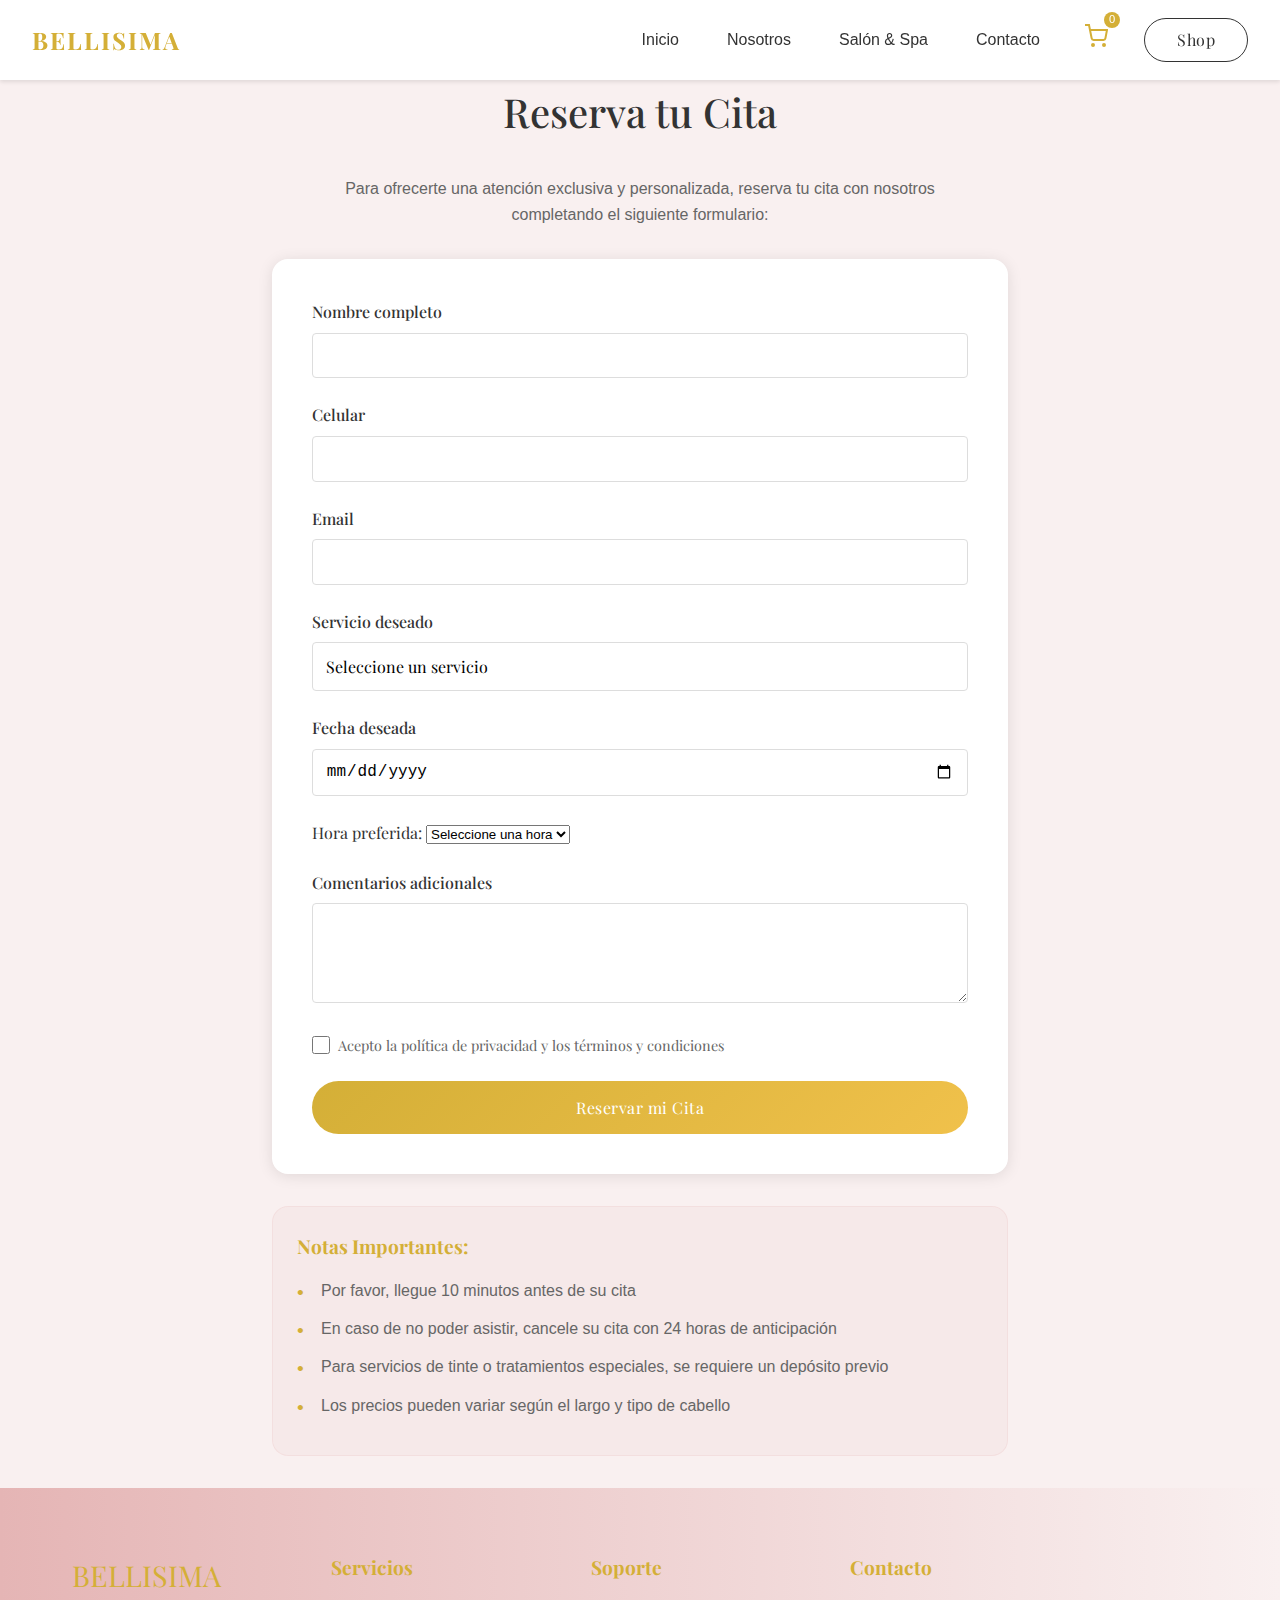
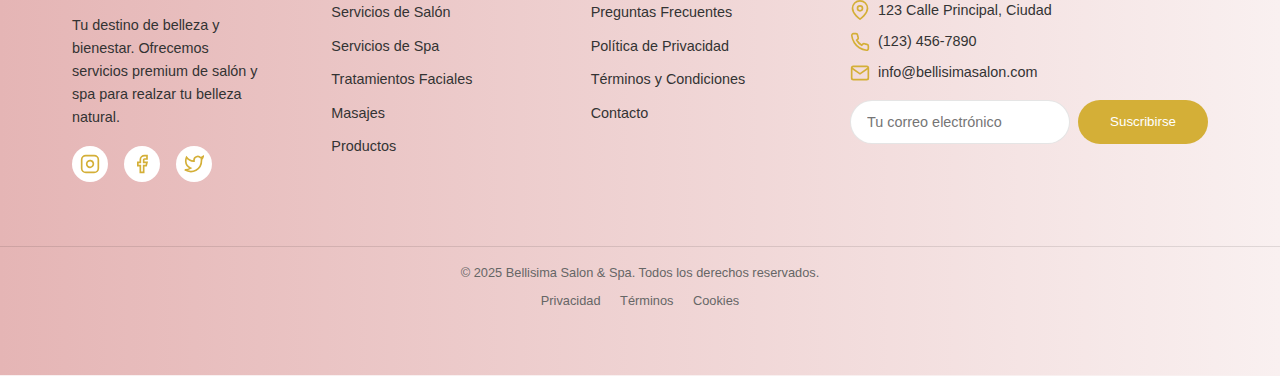
==== commit 5f601e5a: "Actualizacion de Compras & Index" ====
--- a/citas.html
+++ b/citas.html
@@ -16,36 +16,40 @@
     <link href="https://fonts.googleapis.com/css2?family=Playfair+Display:wght@400;500;700&display=swap" rel="stylesheet">
     
     <!-- Favicon -->
-    <link rel="icon" type="image/png" sizes="32x32" href="../assets/images/favicon-32x32.png">
-    <link rel="icon" type="image/png" sizes="16x16" href="../assets/images/favicon-16x16.png">
-    
-    <!-- Estilos CSS en orden de especificidad -->
-    <link rel="stylesheet" href="../css/main.css">
-    <link rel="stylesheet" href="../css/components/navigation.css">
-    <link rel="stylesheet" href="../css/components/buttons.css">
-    <link rel="stylesheet" href="../css/components/cards.css">
-    <link rel="stylesheet" href="../css/components/footer.css">
-    <link rel="stylesheet" href="../css/pages/citas.css">
-    
+    <link rel="icon" type="image/png" sizes="32x32" href="assets/images/favicon-32x32.png">
+    <link rel="icon" type="image/png" sizes="16x16" href="assets/images/favicon-16x16.png">
+    
+    <!-- Estilos principales -->
+    <link rel="stylesheet" href="css/main.css">
+    <link rel="stylesheet" href="css/pages/citas.css">
+    
+    <!-- Estilos de componentes -->
+    <link rel="stylesheet" href="css/components/navigation.css">
+    <link rel="stylesheet" href="css/components/buttons.css">
+    <link rel="stylesheet" href="css/components/cards.css">
+    <link rel="stylesheet" href="css/components/footer.css">
+
     <!-- Open Graph tags -->
     <meta property="og:title" content="Reserva tu Cita - Bellisima SALON & SPA">
     <meta property="og:description" content="Agenda tu cita en nuestro salón y spa">
-    <meta property="og:image" content="../assets/images/og-image.jpg">
+    <meta property="og:image" content="assets/images/og-image.jpg">
     <meta property="og:url" content="https://bellisimasalon.com/citas">
 </head>
 
 <body>
+
     <!-- Header y Navegación -->
     <header>
-        <nav aria-label="Navegación principal">
-            <a href="/" class="logo" aria-label="Bellisima - Ir al inicio">BELLISIMA</a>
+        <nav class="nav" aria-label="Navegación principal">
+            <a href="index.html" class="logo" aria-label="Bellisima - Ir al inicio">BELLISIMA</a>
             
             <!-- Navegación Desktop -->
             <div class="desktop-nav">
+
                 <div class="nav-links">
-                    <a href="inicio.html" aria-current="page">Inicio</a>
-                    <a href="salon.html">Salón</a>
-                    <a href="spa.html">Spa</a>
+                    <a href="index.html" aria-current="page">Inicio</a>
+                    <a href="nosotros.html">Nosotros</a>
+                    <a href="servicios.html">Salón & Spa</a>
                     <a href="contacto.html">Contacto</a>
                 </div>
                 
@@ -57,7 +61,8 @@
                     </svg>
                     <span class="cart-badge" aria-label="Cantidad de items en el carrito">0</span>
                 </div>
-                <a href="#" class="shop-button">Shop</a>
+                <a href="comprar_productos.html" class="shop-button">Shop</a>
+                
             </div>
 
             <!-- Navegación Mobile -->
@@ -79,8 +84,9 @@
             </div>
         </nav>
     </header>
-        <!-- Menú lateral móvil -->
-        <aside class="sidebar" aria-label="Menú móvil">
+
+    <!-- Menú lateral móvil -->
+    <aside class="sidebar" aria-label="Menú móvil">
             <div class="sidebar-header">
                 <a href="/" class="logo" aria-label="Bellisima - Ir al inicio">BELLISIMA</a>
                 <button class="close-button" aria-label="Cerrar menú">×</button>
@@ -96,20 +102,21 @@
                 <a href="#" rel="nofollow">Términos y condiciones</a>
                 <a href="#" rel="nofollow">Política de privacidad</a>
             </div>
-        </aside>
-    
-        <!-- Overlay para menú móvil -->
-        <div class="overlay" aria-hidden="true"></div>
-    
-        <!-- Main Content -->
+    </aside>
+    
+    <!-- Overlay para menú móvil -->
+    <div class="overlay" aria-hidden="true"></div>
+    
+    <!-- Main Content -->
 
     <div class="container">
+
         <h2 class="page-title">Reserva tu Cita</h2>
         <p class="form-description">
             Para ofrecerte una atención exclusiva y personalizada, reserva tu cita con nosotros 
             completando el siguiente formulario:
         </p>
-        
+        <!-- Formululario -->
         <form class="appointment-form">
             <div class="form-group">
                 <label class="form-label" for="nombre">Nombre completo</label>
@@ -160,7 +167,7 @@
             </div>
 
             <div class="form-group">
-                <label for="hora">Hora preferida:</label>
+                <label class="hora" for="hora">Hora preferida:</label>
                 <select id="hora" name="hora" required>
                     <option value="">Seleccione una hora</option>
                     <option value="09:00">09:00</option>
@@ -193,6 +200,7 @@
     
             <button type="submit" class="submit-button">Reservar mi Cita</button>
         </form>
+        <!-- Fin Formululario -->
     
         <div class="notas-importantes">
             <h4>Notas Importantes:</h4>
@@ -203,6 +211,7 @@
                 <li>Los precios pueden variar según el largo y tipo de cabello</li>
             </ul>
         </div>
+
     </div>
     
 
--- a/css/main.css
+++ b/css/main.css
@@ -51,89 +51,7 @@
     overflow-x: hidden; /* Oculta el desbordamiento horizontal */
 }
 
-/* ==========================================================================
-   Componentes de Navegación
-   ========================================================================== */
 
-/* Barra de navegación principal */
-.main-nav {
-    position: fixed; /* Fija la barra de navegación */
-    width: 100%; /* Ancho completo */
-    padding: var(--spacing-md) var(--spacing-lg); /* Espaciado interno */
-    background: rgba(255, 255, 255, 0.95); /* Fondo semi-transparente */
-    backdrop-filter: blur(10px); /* Efecto de desenfoque */
-    z-index: 1000; /* Asegura que esté por encima de otros elementos */
-    transition: transform 0.3s ease; /* Transición suave */
-}
-
-/* Estilos para el logo en la barra de navegación */
-.main-nav .logo {
-    font-size: 1.5rem; /* Tamaño de fuente */
-    font-weight: 700; /* Grosor de la fuente */
-    color: var(--color-secondary); /* Color del texto */
-    text-decoration: none; /* Sin subrayado */
-    letter-spacing: 2px; /* Espaciado entre letras */
-    transition: color 0.3s ease; /* Transición suave */
-}
-
-/* Cambia el color del logo al hacer hover */
-.main-nav .logo:hover {
-    color: var(--color-primary); /* Color rosa al hacer hover */
-}
-
-/* Estilos para los enlaces de navegación */
-.main-nav .nav-links a {
-    color: var(--color-text); /* Color de texto */
-    text-decoration: none; /* Sin subrayado */
-    font-weight: 500; /* Grosor de la fuente */
-    transition: color 0.3s ease; /* Transición suave */
-}
-
-/* Cambia el color de los enlaces al hacer hover */
-.main-nav .nav-links a:hover {
-    color: var(--color-secondary); /* Color dorado al hacer hover */
-}
-
-/* ==========================================================================
-   Componentes de Botones
-   ========================================================================== */
-
-/* Botón de acción principal */
-.action-button {
-    background: linear-gradient(135deg, var(--color-secondary), #F0C14B); /* Fondo con gradiente */
-    color: var(--color-white); /* Color del texto */
-    padding: 0.8rem 2rem; /* Espaciado interno */
-    border-radius: var(--border-radius-full); /* Bordes redondeados */
-    text-decoration: none; /* Sin subrayado */
-    font-weight: 500; /* Grosor de la fuente */
-    transition: transform 0.3s ease, box-shadow 0.3s ease; /* Transición suave */
-    border: none; /* Sin borde */
-    cursor: pointer; /* Cursor de puntero */
-    text-align: center; /* Centra el texto */
-    display: inline-block; /* Hace que el botón sea inline-block */
-}
-
-/* Efecto de levantar el botón al hacer hover */
-.action-button:hover {
-    transform: translateY(-2px); /* Levanta el botón */
-    box-shadow: var(--shadow-md); /* Añade sombra */
-}
-
-/* Botón secundario (shop) */
-.shop-button {
-    border: 1.5px solid var(--color-text); /* Borde */
-    padding: 0.5rem 2rem; /* Espaciado interno */
-    border-radius: var(--border-radius-full); /* Bordes redondeados */
-    text-decoration: none; /* Sin subrayado */
-    color: var(--color-text); /* Color del texto */
-    transition: all 0.3s ease; /* Transición suave */
-}
-
-/* Cambia el fondo y el color del texto al hacer hover */
-.shop-button:hover {
-    background: var(--color-text); /* Fondo oscuro */
-    color: var(--color-white); /* Texto blanco */
-}
 
 /* ==========================================================================
    Hero Section
@@ -197,6 +115,18 @@
 .action-button:hover {
     background-color: rgba(255, 255, 255, 1); /* Fondo más opaco al pasar el mouse */
 }
+
+a {
+    text-decoration: none; /* Elimina el subrayado */
+    color: inherit; /* Hereda el color del texto padre (evita el azul por defecto) */
+    outline: none; /* Elimina el resaltado al hacer clic (outline) */
+}
+
+a:hover, a:focus, a:active {
+    text-decoration: none; /* Elimina el subrayado al pasar el cursor o enfocar */
+    color: inherit; /* Mantiene el color heredado al interactuar */
+}
+
 /* ==========================================================================
    Responsive Design
    ========================================================================== */
@@ -253,52 +183,3 @@
     clip: rect(0, 0, 0, 0); /* Recorta el contenido */
     border: 0; /* Sin borde */
 }
-
-/* ==========================================================================
-   Layout Base - Estilos compartidos entre páginas
-   ========================================================================== */
-
-/* Reseteo básico */
-* {
-    margin: 0; /* Elimina los márgenes por defecto */
-    padding: 0; /* Elimina el padding por defecto */
-    box-sizing: border-box; /* Incluye el padding y el borde en el tamaño del elemento */
-}
-
-body {
-    font-family: -apple-system, BlinkMacSystemFont, 'Segoe UI', Roboto, Oxygen, Ubuntu, Cantarell, sans-serif; /* Fuente alternativa */
-}
-
-/* Layout principal sin hero */
-.page-wrapper {
-    padding-top: 80px; /* Espaciado superior para la barra de navegación */
-    min-height: 100vh; /* Altura mínima de la ventana */
-    background: var(--color-background); /* Color de fondo */
-}
-
-/* Navegación principal */
-nav {
-    position: fixed; /* Fija la barra de navegación */
-    top: 0; /* Posición desde arriba */
-    width: 100%; /* Ancho completo */
-    height: 80px; /* Altura de la barra de navegación */
-    padding: 1rem 2rem; /* Espaciado interno */
-    background: white; /* Fondo blanco */
-    display: flex; /* Flexbox para alinear elementos */
-    justify-content: space-between; /* Espacio entre elementos */
-    align-items: center; /* Centra verticalmente los elementos */
-    z-index: 1000; /* Asegura que esté por encima de otros elementos */
-    box-shadow: 0 2px 10px rgba(0,0,0,0.1); /* Sombra ligera */
-}
-
-/* Ajustes responsive para pantallas pequeñas */
-@media (max-width: 768px) {
-    .page-wrapper {
-        padding-top: 60px; /* Espaciado superior reducido para móviles */
-    }
-    
-    nav {
-        height: 60px; /* Altura reducida para móviles */
-        padding: 1rem; /* Espaciado interno reducido */
-    }
-}--- a/css/pages/citas.css
+++ b/css/pages/citas.css
@@ -2,6 +2,25 @@
    Estilos específicos para la página de Citas
    ========================================================================== */
 
+/* Reset y estilos base */
+* {
+    margin: 0; /* Elimina los márgenes por defecto */
+    padding: 0; /* Elimina el padding por defecto */
+    box-sizing: border-box; /* Incluye el padding y el borde en el tamaño del elemento */
+}
+
+html {
+    font-size: 16px; /* Tamaño de fuente base */
+    scroll-behavior: smooth; /* Desplazamiento suave */
+}
+
+body {
+    font-family: 'Playfair Display', serif; /* Fuente principal */
+    color: var(--color-text); /* Color de texto principal */
+    line-height: 1.6; /* Altura de línea */
+    background-color: var(--color-background); /* Color de fondo */
+    overflow-x: hidden; /* Oculta el desbordamiento horizontal */
+}
 /* Layout principal 
    Establece el contenedor principal y su espaciado respecto al nav fijo */
    .container {
@@ -46,6 +65,7 @@
 /* Grupos de formulario
    Contenedores para cada campo del formulario */
 .form-group {
+    font-family: 'Playfair Display', serif; /* Fuente específica */
     margin-bottom: 1.5rem; /* Espaciado inferior */
 }
 
@@ -82,6 +102,7 @@
 /* Select personalizado
    Estilos específicos para los campos select */
 .form-select {
+    font-family: 'Playfair Display', serif; /* Fuente específica */
     width: 100%; /* Ancho completo */
     padding: 0.8rem; /* Espaciado interno */
     border: 1px solid #ddd; /* Borde */
--- a/css/components/navigation.css
+++ b/css/components/navigation.css
@@ -3,7 +3,7 @@
    ========================================================================== */
 
 /* Navegación Principal */
-.main-nav {
+.nav {
     position: fixed; /* Fija la barra de navegación */
     width: 100%; /* Ancho completo */
     padding: var(--spacing-md) var(--spacing-lg); /* Espaciado interno */
@@ -67,6 +67,7 @@
 
 /* Cart Icon para Desktop */
 .cart-icon {
+    color: var(--color-secondary);
     position: relative; /* Posición relativa para el badge */
     cursor: pointer; /* Cursor de puntero */
     padding: var(--spacing-xs); /* Espaciado interno */
@@ -230,4 +231,54 @@
         cursor: pointer; /* Cursor de puntero */
         color: var(--color-text); /* Color del texto */
     }
+}
+
+
+/* ==========================================================================
+   Layout Base - Estilos compartidos entre páginas
+   ========================================================================== */
+
+/* Reseteo básico */
+* {
+    margin: 0; /* Elimina los márgenes por defecto */
+    padding: 0; /* Elimina el padding por defecto */
+    box-sizing: border-box; /* Incluye el padding y el borde en el tamaño del elemento */
+}
+
+body {
+    font-family: -apple-system, BlinkMacSystemFont, 'Segoe UI', Roboto, Oxygen, Ubuntu, Cantarell, sans-serif; /* Fuente alternativa */
+}
+
+/* Layout principal sin hero */
+.page-wrapper {
+    padding-top: 80px; /* Espaciado superior para la barra de navegación */
+    min-height: 100vh; /* Altura mínima de la ventana */
+    background: var(--color-background); /* Color de fondo */
+}
+
+/* Navegación principal */
+nav {
+    position: fixed; /* Fija la barra de navegación */
+    top: 0; /* Posición desde arriba */
+    width: 100%; /* Ancho completo */
+    height: 80px; /* Altura de la barra de navegación */
+    padding: 1rem 2rem; /* Espaciado interno */
+    background: white; /* Fondo blanco */
+    display: flex; /* Flexbox para alinear elementos */
+    justify-content: space-between; /* Espacio entre elementos */
+    align-items: center; /* Centra verticalmente los elementos */
+    z-index: 1000; /* Asegura que esté por encima de otros elementos */
+    box-shadow: 0 2px 10px rgba(0,0,0,0.1); /* Sombra ligera */
+}
+
+/* Ajustes responsive para pantallas pequeñas */
+@media (max-width: 768px) {
+    .page-wrapper {
+        padding-top: 60px; /* Espaciado superior reducido para móviles */
+    }
+    
+    nav {
+        height: 60px; /* Altura reducida para móviles */
+        padding: 1rem; /* Espaciado interno reducido */
+    }
 }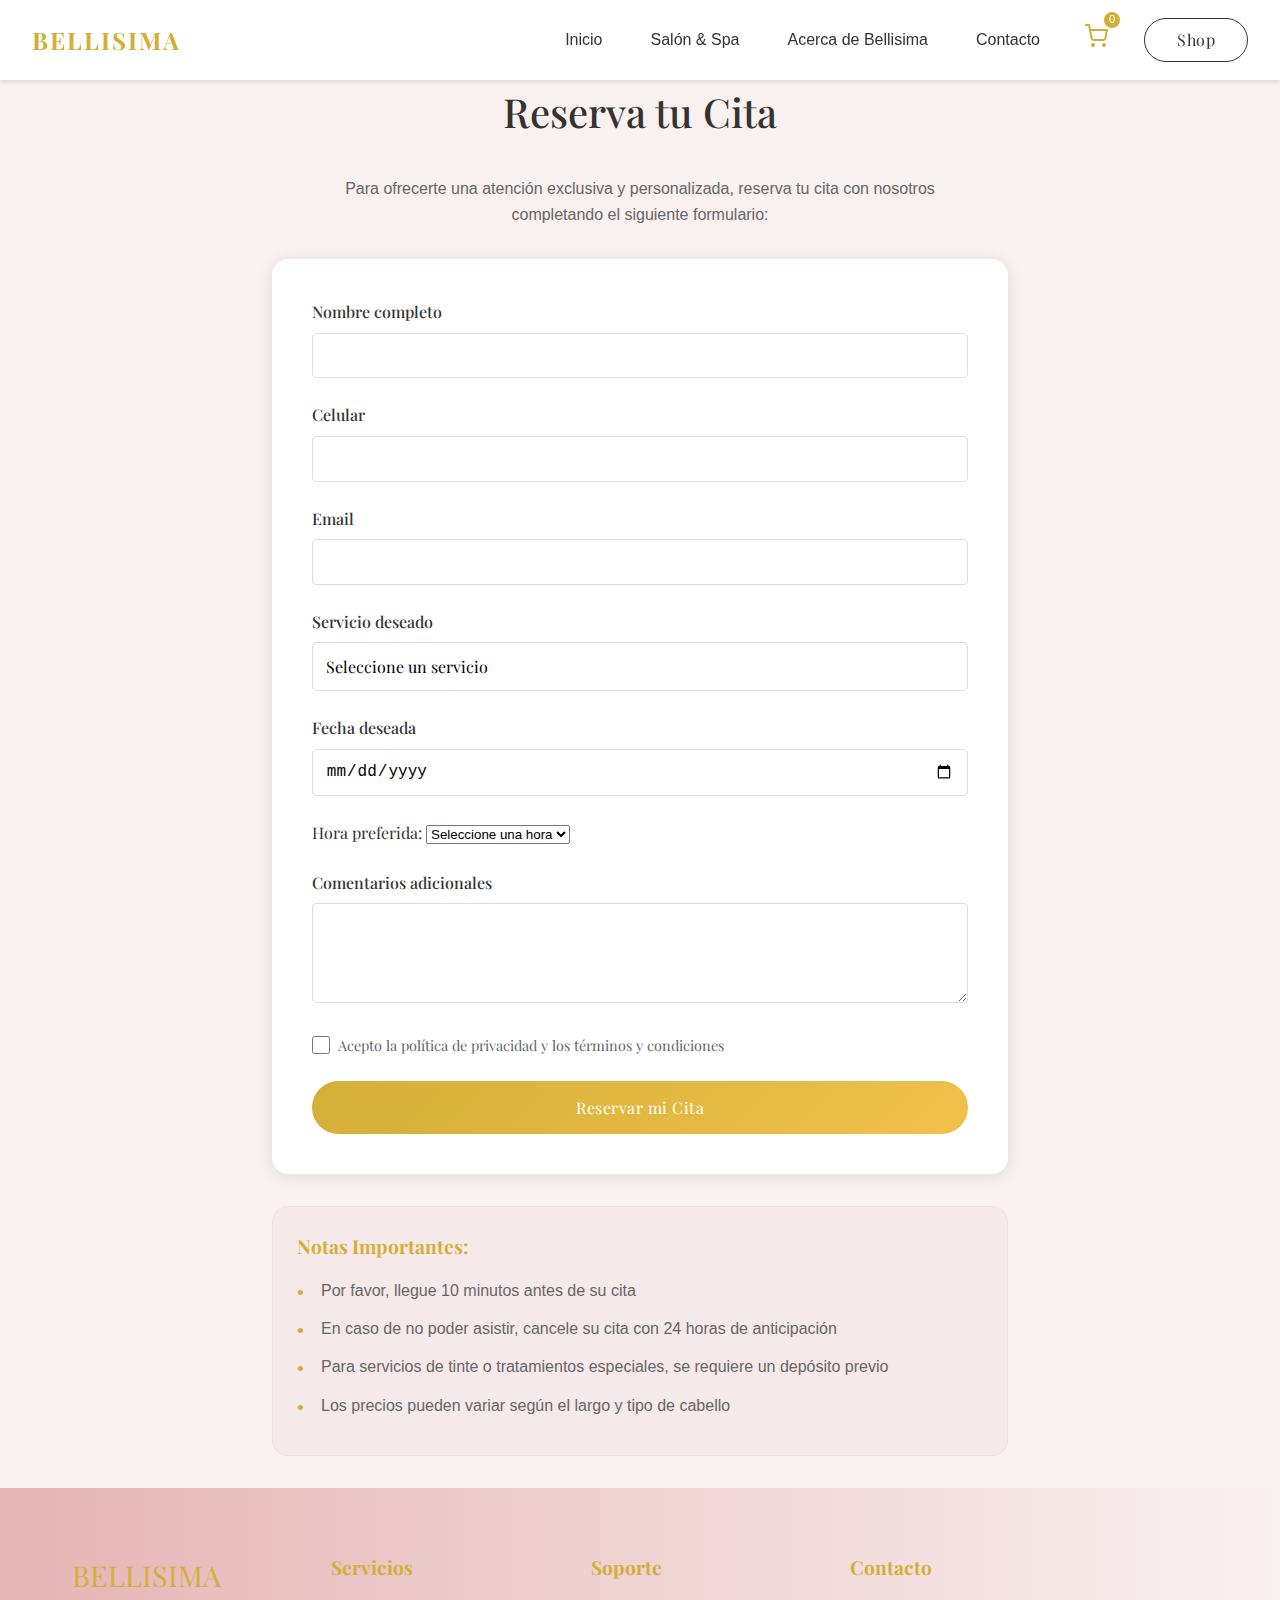
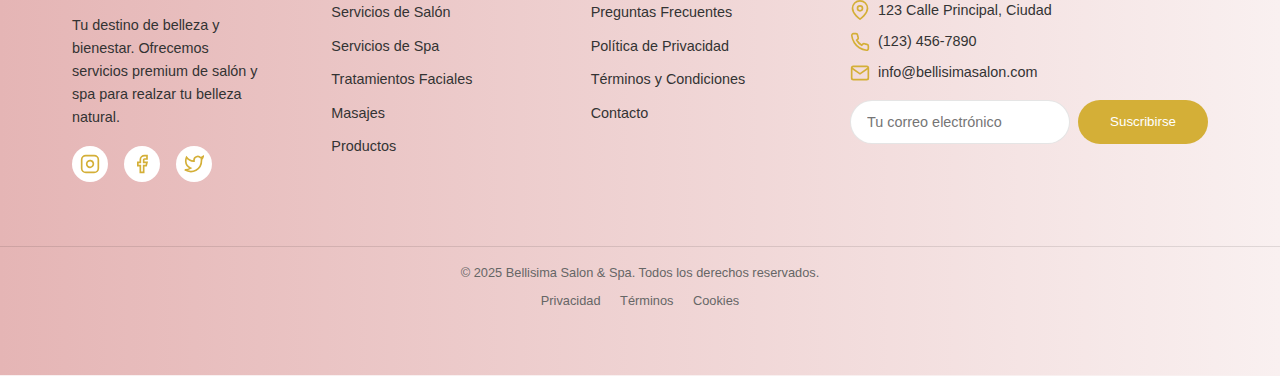
==== commit 8145ec60: "Actualizacion de nuevas paginas" ====
--- a/citas.html
+++ b/citas.html
@@ -1,89 +1,107 @@
 <!DOCTYPE html>
 <html lang="es">
-<head>
-    <!-- Meta tags básicos -->
-    <meta charset="UTF-8">
-    <meta name="viewport" content="width=device-width, initial-scale=1.0">
-    <meta name="description" content="Bellisima Salon & Spa - Reserva tu cita para servicios de belleza y spa">
-    <meta name="keywords" content="reserva cita, salon belleza, spa, peluquería, tratamientos">
-    <meta name="author" content="Bellisima Salon & Spa">
-    
-    <title>Reserva tu Cita - Bellisima SALON & SPA</title>
-    
-    <!-- Precargar fuentes -->
-    <link rel="preconnect" href="https://fonts.googleapis.com">
-    <link rel="preconnect" href="https://fonts.gstatic.com" crossorigin>
-    <link href="https://fonts.googleapis.com/css2?family=Playfair+Display:wght@400;500;700&display=swap" rel="stylesheet">
-    
-    <!-- Favicon -->
-    <link rel="icon" type="image/png" sizes="32x32" href="assets/images/favicon-32x32.png">
-    <link rel="icon" type="image/png" sizes="16x16" href="assets/images/favicon-16x16.png">
-    
-    <!-- Estilos principales -->
-    <link rel="stylesheet" href="css/main.css">
-    <link rel="stylesheet" href="css/pages/citas.css">
-    
-    <!-- Estilos de componentes -->
-    <link rel="stylesheet" href="css/components/navigation.css">
-    <link rel="stylesheet" href="css/components/buttons.css">
-    <link rel="stylesheet" href="css/components/cards.css">
-    <link rel="stylesheet" href="css/components/footer.css">
-
-    <!-- Open Graph tags -->
-    <meta property="og:title" content="Reserva tu Cita - Bellisima SALON & SPA">
-    <meta property="og:description" content="Agenda tu cita en nuestro salón y spa">
-    <meta property="og:image" content="assets/images/og-image.jpg">
-    <meta property="og:url" content="https://bellisimasalon.com/citas">
-</head>
-
-<body>
-
-    <!-- Header y Navegación -->
-    <header>
-        <nav class="nav" aria-label="Navegación principal">
-            <a href="index.html" class="logo" aria-label="Bellisima - Ir al inicio">BELLISIMA</a>
-            
-            <!-- Navegación Desktop -->
-            <div class="desktop-nav">
-
-                <div class="nav-links">
-                    <a href="index.html" aria-current="page">Inicio</a>
-                    <a href="nosotros.html">Nosotros</a>
-                    <a href="servicios.html">Salón & Spa</a>
-                    <a href="contacto.html">Contacto</a>
+    <head>
+        <!-- Meta tags básicos -->
+        <meta charset="UTF-8">
+        <meta name="viewport" content="width=device-width, initial-scale=1.0"> <!-- Configura la vista para dispositivos móviles -->
+        <meta name="description" content="Bellisima Salon & Spa - Tu destino de belleza y relajación. Servicios de peluquería, tratamientos faciales, masajes y más."> <!-- Descripción de la página -->
+        <meta name="keywords" content="salon, spa, belleza, peluquería, masajes, tratamientos faciales, bienestar"> <!-- Palabras clave para SEO -->
+        <meta name="author" content="Bellisima Salon & Spa"> <!-- Autor de la página -->
+    
+        <title>Bellisima SALON & SPA - Tu destino de belleza y bienestar</title> <!-- Título de la página -->
+    
+        <!-- Precargar fuentes -->
+        <link rel="preconnect" href="https://fonts.googleapis.com"> <!-- Mejora la carga de fuentes -->
+        <link rel="preconnect" href="https://fonts.gstatic.com" crossorigin> <!-- Mejora la carga de fuentes -->
+        <link href="https://fonts.googleapis.com/css2?family=Playfair+Display:wght@400;500;700&display=swap" rel="stylesheet"> <!-- Fuente personalizada -->
+    
+        <!-- Favicon -->    
+        <link rel="icon" type="image/png" sizes="32x32" href="assets/images/favicon-32x32.png"> <!-- Favicon de 32x32 píxeles -->
+        <link rel="icon" type="image/png" sizes="16x16" href="assets/images/favicon-16x16.png"> <!-- Favicon de 16x16 píxeles -->
+    
+        <!-- Estilos principales -->
+        <link rel="stylesheet" href="css/main.css">
+        <link rel="stylesheet" href="css/pages/citas.css"> <!-- Archivo principal de estilos -->
+        
+         <!-- Estilos de componentes -->
+        <link rel="stylesheet" href="css/components/navigation.css"> <!-- Estilos para la navegación -->
+        <link rel="stylesheet" href="css/components/buttons.css"> <!-- Estilos para los botones -->
+        <link rel="stylesheet" href="css/components/cards.css"> <!-- Estilos para las tarjetas -->
+        <link rel="stylesheet" href="css/components/footer.css"> <!-- Estilos para el pie de página -->
+        
+        <!-- Open Graph tags -->
+        <meta property="og:title" content="Bellisima SALON & SPA"> <!-- Título para Open Graph -->
+        <meta property="og:description" content="Tu destino de belleza y relajación. Servicios premium de salón y spa."> <!-- Descripción para Open Graph -->
+        <meta property="og:image" content="assets/images/og-image.jpg"> <!-- Imagen para Open Graph -->
+        <meta property="og:url" content="https://bellisimasalon.com"> <!-- URL para Open Graph -->
+    </head>
+    <body>
+    
+        <!-- Header y Navegación -->
+        <header>
+            <nav class="nav" aria-label="Navegación principal"> <!-- Barra de navegación principal -->
+                <a href="index.html" class="logo" aria-label="Bellisima - Ir al inicio">BELLISIMA</a> <!-- Logo con enlace al inicio -->
+                
+                 <!-- Navegación Desktop -->
+                <div class="desktop-nav">
+    
+                    <div class="nav-links">
+                        <a href="index.html" aria-current="page">Inicio</a> <!-- Enlace a la página de inicio -->
+                        <a href="servicios.html">Salón & Spa</a> <!-- Enlace a la página del salón -->
+                        <a href="acerca.html">Acerca de Bellisima</a> <!-- Enlace a la página del salón -->
+                        <a href="contacto.html">Contacto</a> <!-- Enlace a la página de contacto -->
+                    </div> 
+                    
+                    <!-- Carrito -->
+                    <div class="cart-icon" role="button" aria-label="Carrito de compras">
+                        <svg width="24" height="24" viewBox="0 0 24 24" fill="none" stroke="currentColor" stroke-width="2" aria-hidden="true">
+                            <path d="M9 20a1 1 0 1 0 0 2 1 1 0 0 0 0-2zM20 20a1 1 0 1 0 0 2 1 1 0 0 0 0-2z"></path>
+                            <path d="M1 1h4l2.68 13.39a2 2 0 0 0 2 1.61h9.72a2 2 0 0 0 2-1.61L23 6H6"></path>
+                        </svg>
+                        <span class="cart-badge" aria-label="Cantidad de items en el carrito">0</span>
+                    </div>
+                    <a href="comprar_productos.html" class="shop-button">Shop</a>
+    
                 </div>
-                
-                <!-- Carrito -->
-                <div class="cart-icon" role="button" aria-label="Carrito de compras">
-                    <svg width="24" height="24" viewBox="0 0 24 24" fill="none" stroke="currentColor" stroke-width="2" aria-hidden="true">
-                        <path d="M9 20a1 1 0 1 0 0 2 1 1 0 0 0 0-2zM20 20a1 1 0 1 0 0 2 1 1 0 0 0 0-2z"></path>
-                        <path d="M1 1h4l2.68 13.39a2 2 0 0 0 2 1.61h9.72a2 2 0 0 0 2-1.61L23 6H6"></path>
-                    </svg>
-                    <span class="cart-badge" aria-label="Cantidad de items en el carrito">0</span>
+    
+                <!-- Navegación Mobile -->
+                <div class="cart-container">
+                    <div class="cart-icon" role="button" aria-label="Carrito de compras móvil">
+                        <svg width="24" height="24" viewBox="0 0 24 24" fill="none" stroke="currentColor" stroke-width="2" aria-hidden="true">
+                            <path d="M9 20a1 1 0 1 0 0 2 1 1 0 0 0 0-2zM20 20a1 1 0 1 0 0 2 1 1 0 0 0 0-2z"></path>
+                            <path d="M1 1h4l2.68 13.39a2 2 0 0 0 2 1.61h9.72a2 2 0 0 0 2-1.61L23 6H6"></path>
+                        </svg>
+                        <span class="cart-badge" aria-label="Cantidad de items en el carrito móvil">0</span>
+                    </div>
+                    <button class="menu-toggle" aria-label="Abrir menú de navegación">
+                        <svg width="24" height="24" viewBox="0 0 24 24" fill="none" stroke="currentColor" stroke-width="2" aria-hidden="true">
+                            <line x1="3" y1="12" x2="21" y2="12"></line>
+                            <line x1="3" y1="6" x2="21" y2="6"></line>
+                            <line x1="3" y1="18" x2="21" y2="18"></line>
+                        </svg>
+                    </button>
                 </div>
-                <a href="comprar_productos.html" class="shop-button">Shop</a>
-                
-            </div>
-
-            <!-- Navegación Mobile -->
-            <div class="cart-container">
-                <div class="cart-icon" role="button" aria-label="Carrito de compras móvil">
-                    <svg width="24" height="24" viewBox="0 0 24 24" fill="none" stroke="currentColor" stroke-width="2" aria-hidden="true">
-                        <path d="M9 20a1 1 0 1 0 0 2 1 1 0 0 0 0-2zM20 20a1 1 0 1 0 0 2 1 1 0 0 0 0-2z"></path>
-                        <path d="M1 1h4l2.68 13.39a2 2 0 0 0 2 1.61h9.72a2 2 0 0 0 2-1.61L23 6H6"></path>
-                    </svg>
-                    <span class="cart-badge" aria-label="Cantidad de items en el carrito móvil">0</span>
-                </div>
-                <button class="menu-toggle" aria-label="Abrir menú de navegación">
-                    <svg width="24" height="24" viewBox="0 0 24 24" fill="none" stroke="currentColor" stroke-width="2" aria-hidden="true">
-                        <line x1="3" y1="12" x2="21" y2="12"></line>
-                        <line x1="3" y1="6" x2="21" y2="6"></line>
-                        <line x1="3" y1="18" x2="21" y2="18"></line>
-                    </svg>
-                </button>
-            </div>
-        </nav>
-    </header>
+            </nav>
+        </header>
+    
+        <!-- Menú lateral móvil -->
+        <aside class="sidebar" aria-label="Menú móvil">
+            <div class="sidebar-header">
+                <a href="index.html" class="logo" aria-label="Bellisima - Ir al inicio">BELLISIMA</a> <!-- Logo con enlace al inicio en el menú móvil -->
+                <button class="close-button" aria-label="Cerrar menú">×</button>
+            </div>
+            <div class="sidebar-links">
+                <a href="index.html" aria-current="page">Inicio</a> <!-- Enlace a la página de inicio -->
+                <a href="servicios.html">Salón & Spa</a> <!-- Enlace a la página del salón -->
+                <a href="acerca.html">Acerca de Bellizima</a> <!-- Enlace a la página del salón -->
+                <a href="contacto.html">Contacto</a> <!-- Enlace a la página de contacto -->
+                <a href="#" class="shop-button">Shop</a> <!-- Botón para acceder a la tienda -->
+            </div>
+            <div class="legal-links">
+                <a href="#" rel="nofollow">Términos y condiciones</a> <!-- Enlace a los términos y condiciones -->
+                <a href="#" rel="nofollow">Política de privacidad</a> <!-- Enlace a la política de privacidad -->
+            </div>
+        </aside>
 
     <!-- Menú lateral móvil -->
     <aside class="sidebar" aria-label="Menú móvil">
@@ -317,12 +335,7 @@
 
     <!-- Script de Google Analytics (opcional) -->
     <script async src="https://www.googletagmanager.com/gtag/js?id=G-XXXXXXXXXX"></script>
-    <script>
-        window.dataLayer = window.dataLayer || [];
-        function gtag(){dataLayer.push(arguments);}
-        gtag('js', new Date());
-        gtag('config', 'G-XXXXXXXXXX');
-    </script>
+    <script src="js/windowsDataLayer.js" defer></script>
 
 </body>
 </html>